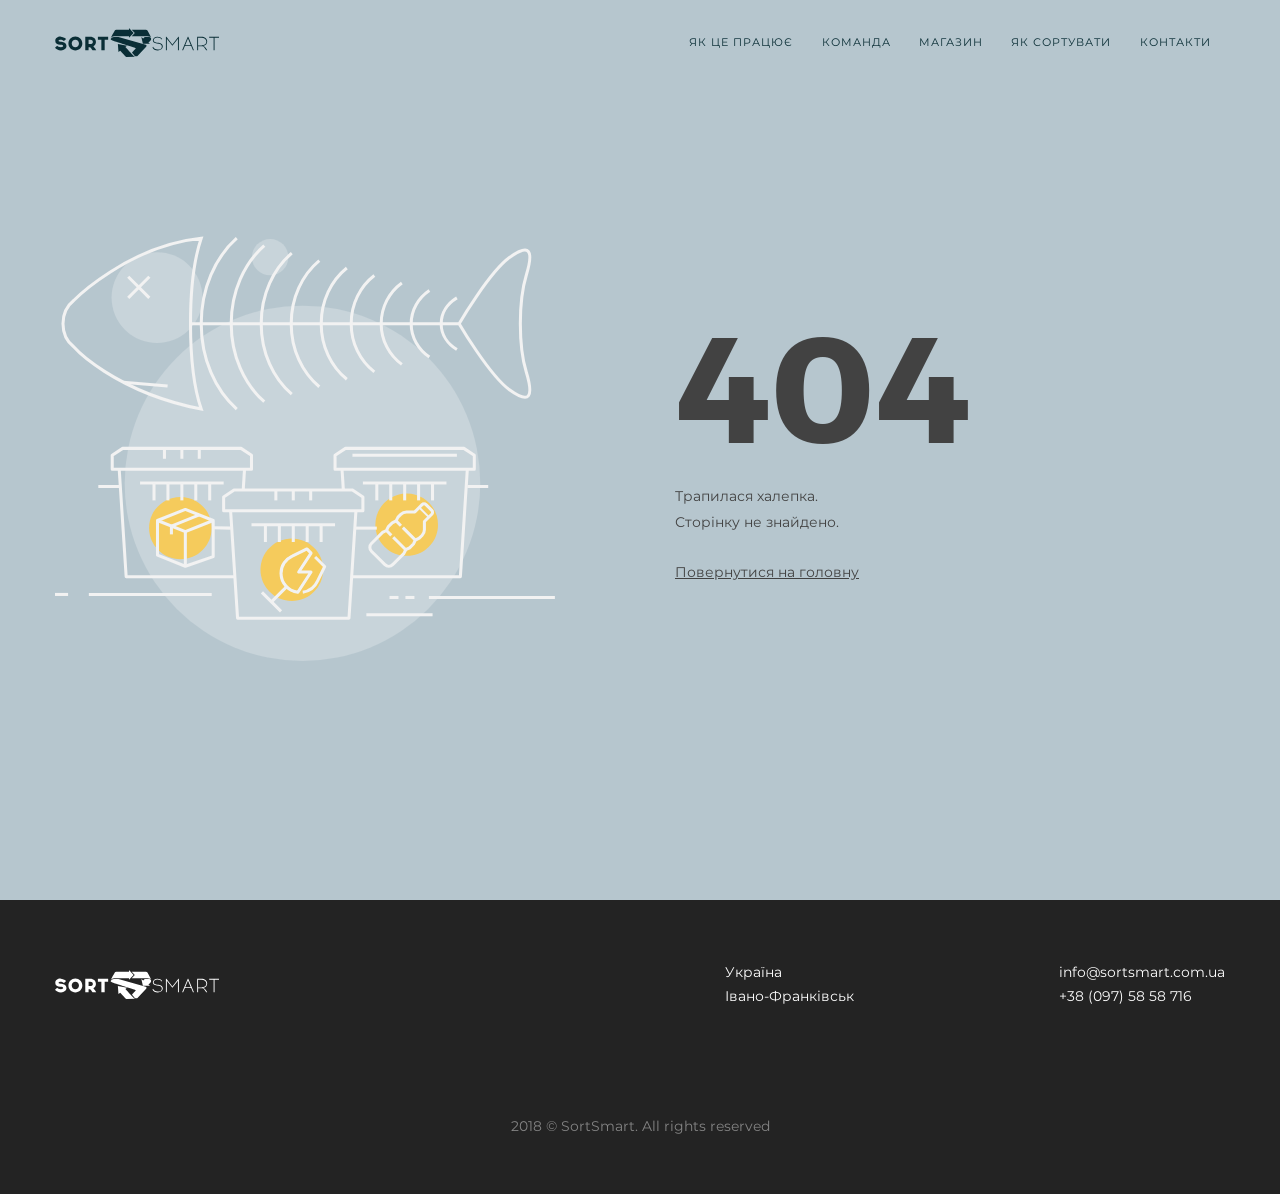
==== 404-page.html @ c4c4c966 "Create: new page" ====
<!DOCTYPE html>
<html lang="ru">

<head>
	<meta charset="UTF-8">
	<meta name="viewport" content="width=device-width, initial-scale=1, user-scalable=no, minimal-ui">
	<meta name="theme-color" content="#0a2e36">
	<meta name="msapplication-navbutton-color" content="#0a2e36">
	<meta name="apple-mobile-web-app-status-bar-style" content="#0a2e36">
	<meta name="description" content="" />
	<title>Sortsmart</title>
<meta name="mobile-web-app-capable" content="yes"><meta name="theme-color" content="transparent"><meta name="application-name" content="favicon"><link rel="apple-touch-icon" sizes="57x57" href="icons/apple-touch-icon-57x57.png"><link rel="apple-touch-icon" sizes="60x60" href="icons/apple-touch-icon-60x60.png"><link rel="apple-touch-icon" sizes="72x72" href="icons/apple-touch-icon-72x72.png"><link rel="apple-touch-icon" sizes="76x76" href="icons/apple-touch-icon-76x76.png"><link rel="apple-touch-icon" sizes="114x114" href="icons/apple-touch-icon-114x114.png"><link rel="apple-touch-icon" sizes="120x120" href="icons/apple-touch-icon-120x120.png"><link rel="apple-touch-icon" sizes="144x144" href="icons/apple-touch-icon-144x144.png"><link rel="apple-touch-icon" sizes="152x152" href="icons/apple-touch-icon-152x152.png"><link rel="apple-touch-icon" sizes="180x180" href="icons/apple-touch-icon-180x180.png"><meta name="apple-mobile-web-app-capable" content="yes"><meta name="apple-mobile-web-app-status-bar-style" content="black-translucent"><meta name="apple-mobile-web-app-title" content="favicon"><link rel="icon" type="image/png" sizes="32x32" href="icons/favicon-32x32.png"><link rel="icon" type="image/png" sizes="16x16" href="icons/favicon-16x16.png"><link rel="shortcut icon" href="icons/favicon.ico"><link rel="apple-touch-startup-image" media="(device-width: 320px) and (device-height: 480px) and (-webkit-device-pixel-ratio: 1)" href="icons/apple-touch-startup-image-320x460.png"><link rel="apple-touch-startup-image" media="(device-width: 320px) and (device-height: 480px) and (-webkit-device-pixel-ratio: 2)" href="icons/apple-touch-startup-image-640x920.png"><link rel="apple-touch-startup-image" media="(device-width: 320px) and (device-height: 568px) and (-webkit-device-pixel-ratio: 2)" href="icons/apple-touch-startup-image-640x1096.png"><link rel="apple-touch-startup-image" media="(device-width: 375px) and (device-height: 667px) and (-webkit-device-pixel-ratio: 2)" href="icons/apple-touch-startup-image-750x1294.png"><link rel="apple-touch-startup-image" media="(device-width: 414px) and (device-height: 736px) and (orientation: landscape) and (-webkit-device-pixel-ratio: 3)" href="icons/apple-touch-startup-image-1182x2208.png"><link rel="apple-touch-startup-image" media="(device-width: 414px) and (device-height: 736px) and (orientation: portrait) and (-webkit-device-pixel-ratio: 3)" href="icons/apple-touch-startup-image-1242x2148.png"><link rel="apple-touch-startup-image" media="(device-width: 768px) and (device-height: 1024px) and (orientation: landscape) and (-webkit-device-pixel-ratio: 1)" href="icons/apple-touch-startup-image-748x1024.png"><link rel="apple-touch-startup-image" media="(device-width: 768px) and (device-height: 1024px) and (orientation: portrait) and (-webkit-device-pixel-ratio: 1)" href="icons/apple-touch-startup-image-768x1004.png"><link rel="apple-touch-startup-image" media="(device-width: 768px) and (device-height: 1024px) and (orientation: landscape) and (-webkit-device-pixel-ratio: 2)" href="icons/apple-touch-startup-image-1496x2048.png"><link rel="apple-touch-startup-image" media="(device-width: 768px) and (device-height: 1024px) and (orientation: portrait) and (-webkit-device-pixel-ratio: 2)" href="icons/apple-touch-startup-image-1536x2008.png"><link href="css/main-app.css" rel="stylesheet"></head>

<body>
	<div class="wrapper">
		<!-- HEADER START -->
<header>
    <div class="container">
      <div class="header-wrap">
        <div class="menu-btn">
          <span class="menu-line line-top"></span>
          <span class="menu-line line-md"></span>
          <span class="menu-line line-bot"></span>
        </div>
        <a href="" class="header-logo"><img src="img/logo-dark.svg" alt=""></a>
        <div class="menu">
          <ul class="menu-list dark-theme">
            <li class="link anchor" data-anchor="#it-works"><a href="#">як це працює</a></li>
            <li class="link anchor" data-anchor="#team"><a href="team">команда</a></li>
            <li class="link"><a href="/shop">магазин</a></li>
            <li class="link"><a href="how-to-sort">як сортувати</a></li>
            <li class="link anchor" data-anchor="#contact"><a href="contact">контакти</a></li>
          </ul>
        </div>
      </div>
    </div>
  </header>
  <!-- HEADER END -->
		<section class="error">
  <div class="container">
    <div class="error__wrap">
      <div class="error__wrap-img">
        <img src="img/404.svg" alt="404">
      </div>
      <div class="error__wrap-info">
        <div class="title">404</div>
        <div class="intro"><span>Трапилася халепка.</span><span>Сторінку не знайдено.</span></div>
          <a href="" class="home-link">Повернутися на головну</a>
      </div>
    </div>
  </div>
</section>
		<!-- FOOTER START -->
<footer>
  <div class="container">
    <div class="footer-top">
        <a href="" class="footer-logo"><img src="img/logo.svg" alt=""></a>
        <div class="contact-info">
          <div class="contact-info__item">
            <span>Україна</span>
            <span>Івано-Франківськ</span>
          </div>
          <div class="contact-info__item">
            <a href="mailto:info@sortsmart.com.ua">info@sortsmart.com.ua</a>
            <a href="+380975858716">+38 (097) 58 58 716</a>
          </div>
        </div>
    </div>
    <div class="footer-bot">
      <span>2018 © SortSmart. All rights reserved</span>
    </div>
  </div>
</footer>
<!-- FOOTER END -->
	</div>
<script type="text/javascript" src="js/main-app.js"></script></body>

</html>
---- css/main-app.css ----
/*! normalize.css v7.0.0 | MIT License | github.com/necolas/normalize.css */html{line-height:1.15;-ms-text-size-adjust:100%;-webkit-text-size-adjust:100%}article,aside,footer,header,nav,section{display:block}h1{font-size:2em;margin:.67em 0}figcaption,figure,main{display:block}figure{margin:1em 40px}hr{-webkit-box-sizing:content-box;box-sizing:content-box;height:0;overflow:visible}pre{font-family:monospace,monospace;font-size:1em}a{background-color:transparent;-webkit-text-decoration-skip:objects}abbr[title]{border-bottom:none;text-decoration:underline;-webkit-text-decoration:underline dotted;text-decoration:underline dotted}b,strong{font-weight:inherit;font-weight:bolder}code,kbd,samp{font-family:monospace,monospace;font-size:1em}dfn{font-style:italic}mark{background-color:#ff0;color:#000}small{font-size:80%}sub,sup{font-size:75%;line-height:0;position:relative;vertical-align:baseline}sub{bottom:-.25em}sup{top:-.5em}audio,video{display:inline-block}audio:not([controls]){display:none;height:0}img{border-style:none}svg:not(:root){overflow:hidden}button,input,optgroup,select,textarea{font-family:sans-serif;font-size:100%;line-height:1.15;margin:0}button,input{overflow:visible}button,select{text-transform:none}[type=reset],[type=submit],button,html [type=button]{-webkit-appearance:button}[type=button]::-moz-focus-inner,[type=reset]::-moz-focus-inner,[type=submit]::-moz-focus-inner,button::-moz-focus-inner{border-style:none;padding:0}[type=button]:-moz-focusring,[type=reset]:-moz-focusring,[type=submit]:-moz-focusring,button:-moz-focusring{outline:1px dotted ButtonText}fieldset{padding:.35em .75em .625em}legend{-webkit-box-sizing:border-box;box-sizing:border-box;color:inherit;display:table;max-width:100%;padding:0;white-space:normal}progress{display:inline-block;vertical-align:baseline}textarea{overflow:auto}[type=checkbox],[type=radio]{-webkit-box-sizing:border-box;box-sizing:border-box;padding:0}[type=number]::-webkit-inner-spin-button,[type=number]::-webkit-outer-spin-button{height:auto}[type=search]{-webkit-appearance:textfield;outline-offset:-2px}[type=search]::-webkit-search-cancel-button,[type=search]::-webkit-search-decoration{-webkit-appearance:none}::-webkit-file-upload-button{-webkit-appearance:button;font:inherit}details,menu{display:block}summary{display:list-item}canvas{display:inline-block}[hidden],template{display:none}.slick-slider{-webkit-box-sizing:border-box;box-sizing:border-box;-webkit-touch-callout:none;-webkit-user-select:none;-moz-user-select:none;-ms-user-select:none;user-select:none;-ms-touch-action:pan-y;touch-action:pan-y;-webkit-tap-highlight-color:transparent}.slick-list,.slick-slider{position:relative;display:block}.slick-list{overflow:hidden;margin:0;padding:0}.slick-list:focus{outline:none}.slick-list.dragging{cursor:pointer;cursor:hand}.slick-slider .slick-list,.slick-slider .slick-track{-webkit-transform:translateZ(0);-ms-transform:translateZ(0);transform:translateZ(0)}.slick-track{position:relative;left:0;top:0;display:block;margin-left:auto;margin-right:auto}.slick-track:after,.slick-track:before{content:"";display:table}.slick-track:after{clear:both}.slick-loading .slick-track{visibility:hidden}.slick-slide{float:left;height:100%;min-height:1px;display:none}[dir=rtl] .slick-slide{float:right}.slick-slide img{display:block}.slick-slide.slick-loading img{display:none}.slick-slide.dragging img{pointer-events:none}.slick-initialized .slick-slide{display:block}.slick-loading .slick-slide{visibility:hidden}.slick-vertical .slick-slide{display:block;height:auto;border:1px solid transparent}.slick-arrow.slick-hidden{display:none}.mfp-bg{z-index:1042;overflow:hidden;background:-webkit-gradient(linear,right top,left top,from(#523a38),to(#944e4c));background:-webkit-linear-gradient(right,#523a38,#944e4c);background:-o-linear-gradient(right,#523a38 0,#944e4c 100%);background:linear-gradient(-90deg,#523a38,#944e4c);opacity:.8}.mfp-bg,.mfp-wrap{top:0;left:0;width:100%;height:100%;position:fixed}.mfp-wrap{z-index:1043;outline:none!important;-webkit-backface-visibility:hidden}.mfp-container{text-align:center;position:absolute;width:100%;height:100%;left:0;top:0;padding:0 8px;-webkit-box-sizing:border-box;box-sizing:border-box}.mfp-container:before{content:"";display:inline-block;height:100%;vertical-align:middle}.mfp-align-top .mfp-container:before{display:none}.mfp-content{position:relative;display:inline-block;vertical-align:middle;margin:0 auto;text-align:left;z-index:1045}.mfp-ajax-holder .mfp-content,.mfp-inline-holder .mfp-content{width:100%;cursor:auto}.mfp-ajax-cur{cursor:progress}.mfp-zoom-out-cur,.mfp-zoom-out-cur .mfp-image-holder .mfp-close{cursor:-webkit-zoom-out;cursor:zoom-out}.mfp-zoom{cursor:pointer;cursor:-webkit-zoom-in;cursor:zoom-in}.mfp-auto-cursor .mfp-content{cursor:auto}.mfp-arrow,.mfp-close,.mfp-counter,.mfp-preloader{-webkit-user-select:none;-moz-user-select:none;-ms-user-select:none;user-select:none}.mfp-loading.mfp-figure{display:none}.mfp-hide{display:none!important}.mfp-preloader{color:#ccc;position:absolute;top:50%;width:auto;text-align:center;margin-top:-.8em;left:8px;right:8px;z-index:1044}.mfp-preloader a{color:#ccc}.mfp-preloader a:hover{color:#fff}.mfp-s-error .mfp-content,.mfp-s-ready .mfp-preloader{display:none}button.mfp-arrow,button.mfp-close{overflow:visible;cursor:pointer;background:transparent;border:0;-webkit-appearance:none;display:block;outline:none;padding:0;z-index:1046;-webkit-box-shadow:none;box-shadow:none;-ms-touch-action:manipulation;touch-action:manipulation}button::-moz-focus-inner{padding:0;border:0}.mfp-close{width:44px;height:44px;line-height:44px;position:absolute;right:0;top:0;text-decoration:none;text-align:center;opacity:.65;padding:0 0 18px 10px;color:#fff;font-style:normal;font-size:28px;font-family:Arial,Baskerville,monospace}.mfp-close:focus,.mfp-close:hover{opacity:1}.mfp-close:active{top:1px}.mfp-close-btn-in .mfp-close{color:#333}.mfp-iframe-holder .mfp-close,.mfp-image-holder .mfp-close{color:#fff;right:-6px;text-align:right;padding-right:6px;width:100%}.mfp-counter{position:absolute;top:0;right:0;color:#ccc;font-size:12px;line-height:18px;white-space:nowrap}.mfp-arrow{position:absolute;opacity:.65;margin:0;top:50%;margin-top:-55px;padding:0;width:90px;height:110px;display:-webkit-box;display:-ms-flexbox;display:flex;-webkit-box-pack:center;-ms-flex-pack:center;justify-content:center;-webkit-box-align:center;-ms-flex-align:center;align-items:center;-webkit-tap-highlight-color:transparent}.mfp-arrow:active{margin-top:-54px}.mfp-arrow:focus,.mfp-arrow:hover{opacity:1}.mfp-arrow-left{background:url("../img/left.svg") no-repeat 50%/25px!important;left:0}.mfp-arrow-right{background:url("../img/right.svg") no-repeat 50%/25px!important;right:0}.mfp-iframe-holder{padding-top:40px;padding-bottom:40px}.mfp-iframe-holder .mfp-content{line-height:0;width:100%;max-width:900px}.mfp-iframe-holder .mfp-close{top:-40px}.mfp-iframe-scaler{width:100%;height:0;overflow:hidden;padding-top:56.25%}.mfp-iframe-scaler iframe{position:absolute;display:block;top:0;left:0;width:100%;height:100%;-webkit-box-shadow:0 0 8px rgba(0,0,0,.6);box-shadow:0 0 8px rgba(0,0,0,.6);background:#000}img.mfp-img{width:auto;max-width:100%;height:auto;display:block;-webkit-box-sizing:border-box;box-sizing:border-box;padding:40px 0;margin:0 auto}.mfp-figure,img.mfp-img{line-height:0}.mfp-figure:after{content:"";position:absolute;left:0;top:40px;bottom:40px;display:block;right:0;width:auto;height:auto;z-index:-1;-webkit-box-shadow:0 0 8px rgba(0,0,0,.6);box-shadow:0 0 8px rgba(0,0,0,.6);background:#444}.mfp-figure small{color:#bdbdbd;display:block;font-size:12px;line-height:14px}.mfp-figure figure{margin:0}.mfp-bottom-bar{margin-top:-36px;position:absolute;top:100%;left:0;width:100%;cursor:auto}.mfp-title{text-align:left;line-height:18px;color:#f3f3f3;word-wrap:break-word;padding-right:36px}.mfp-image-holder .mfp-content{max-width:100%}.mfp-gallery .mfp-image-holder .mfp-figure{cursor:pointer}@media screen and (max-height:300px),screen and (max-width:800px) and (orientation:landscape){.mfp-img-mobile .mfp-image-holder{padding-left:0;padding-right:0}.mfp-img-mobile img.mfp-img{padding:0}.mfp-img-mobile .mfp-figure:after{top:0;bottom:0}.mfp-img-mobile .mfp-figure small{display:inline;margin-left:5px}.mfp-img-mobile .mfp-bottom-bar{background:rgba(0,0,0,.6);bottom:0;margin:0;top:auto;padding:3px 5px;position:fixed;-webkit-box-sizing:border-box;box-sizing:border-box}.mfp-img-mobile .mfp-bottom-bar:empty{padding:0}.mfp-img-mobile .mfp-counter{right:5px;top:3px}.mfp-img-mobile .mfp-close{top:0;right:0;width:35px;height:35px;line-height:35px;background:rgba(0,0,0,.6);position:fixed;text-align:center;padding:0}}@media (max-width:900px){.mfp-arrow{-webkit-transform:scale(.75);-ms-transform:scale(.75);transform:scale(.75)}.mfp-arrow-left{-webkit-transform-origin:0;-ms-transform-origin:0;transform-origin:0}.mfp-arrow-right{-webkit-transform-origin:100%;-ms-transform-origin:100%;transform-origin:100%}.mfp-container{padding-left:6px;padding-right:6px}}@font-face{font-family:Playfair Display;src:local("Playfair Display"),local("PlayfairDisplay-Regular"),url("../fonts/playfairdisplay.woff2") format("woff2"),url("../fonts/playfairdisplay.woff") format("woff"),url("../fonts/playfairdisplay.ttf") format("truetype");font-weight:400;font-style:normal}@font-face{font-family:montserrat;src:url("fonts/ofont.ru_Montserrat.eot");src:local("\263A"),url("../fonts/ofont.ru_Montserrat.woff") format("woff"),url("../fonts/ofont.ru_Montserrat.ttf") format("truetype"),url("../fonts/ofont.ru_Montserrat.svg") format("svg");font-weight:400;font-style:normal}@font-face{font-family:Montserratbold;src:local("Montserrat Bold"),local("Montserrat-Bold"),url("../fonts/montserratbold.woff2") format("woff2"),url("../fonts/montserratbold.woff") format("woff"),url("../fonts/montserratbold.ttf") format("truetype");font-weight:700;font-style:normal}@-webkit-keyframes slide-box-right{0%{left:-100%;opacity:0}50%{opacity:.5}to{left:100%;opacity:0}}@keyframes slide-box-right{0%{left:-100%;opacity:0}50%{opacity:.5}to{left:100%;opacity:0}}*{-webkit-box-sizing:border-box;box-sizing:border-box;margin:0;padding:0;-webkit-tap-highlight-color:transparent}h1{margin:.4em 0}p{font-size:14px;line-height:20px;padding:0 0 15px}a,a:focus,a:hover{text-decoration:none;color:inherit}input{padding:25px 18px;height:48px;width:100%;max-width:470px;resize:none;font-size:14px;border:1px solid #0a2e36;outline:none;color:#727272;background:transparent;border-radius:100px;margin-bottom:20px}input:last-of-type{margin-bottom:0}input:placeholder{color:#727272}input:focus,textarea{outline:none}textarea{padding:25px 18px;height:auto;width:100%;resize:none;font-size:14px;background:transparent;border:1px solid #0a2e36;border-radius:100px}textarea,textarea:placeholder{color:#727272}textarea:focus{outline:none}body{width:100%;margin:0;padding:0;font-family:montserrat,sans-serif;font-size:14px;color:#424242}body.ovf{height:100vh}.wrapper,body.ovf{overflow:hidden;width:100%}.container{width:100%;height:100%;max-width:1200px;padding:0 15px;margin:0 auto}.h_hero{font-size:40px;font-family:Playfair Display;font-style:normal;font-weight:400;line-height:normal;text-align:center;color:#fff;text-shadow:0 1px 10px rgba(0,0,0,.4)}@media only screen and (min-width:1200px){.h_hero{font-size:80px}}.h_hero-sub{font-weight:400;line-height:28px;font-size:18px;text-align:center;color:#fff}.h_article,.h_hero-sub{font-family:montserrat,sans-serif;font-style:normal}.h_article{font-weight:700;line-height:normal;font-size:24px;color:#0a2e36;margin-bottom:15px}@media only screen and (min-width:1200px){.h_article{font-size:33px;margin-bottom:30px}}.h_article__title{font-size:18px;font-weight:700;color:#0a2e36;margin-bottom:10px}.btn-wrap{width:100%;height:110px;display:-webkit-box;display:-ms-flexbox;display:flex;-webkit-box-orient:vertical;-webkit-box-direction:normal;-ms-flex-direction:column;flex-direction:column;-webkit-box-align:center;-ms-flex-align:center;align-items:center}.btn-wrap.center,.btn-wrap.end{-webkit-box-pack:center;-ms-flex-pack:center;justify-content:center}.btn-wrap.end{-webkit-box-align:end;-ms-flex-align:end;align-items:flex-end}.btn{width:172px;height:50px;border-radius:100px;text-transform:uppercase;font-size:12px;font-weight:700;letter-spacing:2px;display:-webkit-box;display:-ms-flexbox;display:flex;-webkit-box-orient:vertical;-webkit-box-direction:normal;-ms-flex-direction:center;flex-direction:center;-webkit-box-pack:center;-ms-flex-pack:center;justify-content:center;-webkit-box-align:center;-ms-flex-align:center;align-items:center;cursor:pointer;position:relative;overflow:hidden;border:none;outline:none}.btn:hover:after{content:"";background:#edf090;position:absolute;top:0;width:100%;height:50px;-webkit-animation:slide-box-right .4s forwards;animation:slide-box-right .4s forwards}.btn span{position:relative;z-index:1;letter-spacing:2px;-webkit-transition:all .2s ease;-o-transition:all .2s ease;transition:all .2s ease}.btn.yellow-btn{background:#f5cb5c;color:#1d1d1d}.h_partners{font-weight:700;text-transform:uppercase;color:#b6c6ce;text-align:center}.h_partners,.home-link{line-height:24px;font-size:14px}.home-link{text-decoration:underline}header{width:100%;height:50px;position:absolute;top:0;left:0}@media only screen and (min-width:1200px){header{height:84px}}.header-wrap{width:100%;height:100%;display:-webkit-box;display:-ms-flexbox;display:flex;-webkit-box-orient:horizontal;-webkit-box-direction:normal;-ms-flex-direction:row;flex-direction:row;-webkit-box-pack:start;-ms-flex-pack:start;justify-content:flex-start;-webkit-box-align:center;-ms-flex-align:center;align-items:center;position:relative}@media only screen and (min-width:768px){.header-wrap{-webkit-box-pack:justify;-ms-flex-pack:justify;justify-content:space-between}}.menu{position:fixed;top:0;left:0;width:100%;height:100vh;padding:15px;z-index:3;visibility:visible;opacity:1;padding:80px 15px 15px;background:#0a2e36;visibility:hidden}@media only screen and (min-width:768px){.menu{visibility:visible;position:static;height:100%;background:transparent;padding:0;max-width:550px}}.menu-list{list-style:none;display:-webkit-box;display:-ms-flexbox;display:flex;-webkit-box-orient:vertical;-webkit-box-direction:normal;-ms-flex-direction:column;flex-direction:column;-webkit-box-align:center;-ms-flex-align:center;align-items:center;width:100%}@media only screen and (min-width:768px){.menu-list{-webkit-box-orient:horizontal;-webkit-box-direction:normal;-ms-flex-direction:row;flex-direction:row;-ms-flex-pack:distribute;justify-content:space-around;-webkit-box-align:center;-ms-flex-align:center;align-items:center;height:100%}}.menu-list .link{width:auto;margin-bottom:20px;font-size:14px;letter-spacing:1px;text-transform:uppercase;position:relative;display:-webkit-box;display:-ms-flexbox;display:flex;-webkit-box-orient:horizontal;-webkit-box-direction:normal;-ms-flex-direction:row;flex-direction:row;-webkit-box-pack:center;-ms-flex-pack:center;justify-content:center;-webkit-box-align:center;-ms-flex-align:center;align-items:center;color:#fff;padding:10px 0;opacity:0;-webkit-transform:translateY(-20px);-ms-transform:translateY(-20px);transform:translateY(-20px)}@media only screen and (min-width:768px){.menu-list .link{opacity:1;margin-bottom:0;padding:0;-webkit-transform:translateY(0);-ms-transform:translateY(0);transform:translateY(0);font-size:11px}}.menu-list .link.active:before{width:24px}.menu-list .link:before{content:"";display:block;position:absolute;width:0;height:2px;background:#fff;display:-webkit-box;display:-ms-flexbox;display:flex;-webkit-box-orient:horizontal;-webkit-box-direction:normal;-ms-flex-direction:row;flex-direction:row;-webkit-box-pack:center;-ms-flex-pack:center;justify-content:center;-webkit-box-align:center;-ms-flex-align:center;align-items:center;bottom:-5px;-webkit-transition:all .5s ease;-o-transition:all .5s ease;transition:all .5s ease}@media only screen and (min-width:1200px){.menu-list .link:hover:before{width:100%}}.menu-list.dark-theme .link{color:#0a2e36}.menu-list.dark-theme .link:before{background:#0a2e36}.menu-btn{width:50px;height:50px;position:relative;z-index:4}@media only screen and (min-width:768px){.menu-btn{display:none}}.menu-btn.open .line-top{top:calc(50% - 1px);-webkit-transform:rotate(45deg);-ms-transform:rotate(45deg);transform:rotate(45deg)}.menu-btn.open .line-bot{top:calc(50% - 1px);-webkit-transform:rotate(-45deg);-ms-transform:rotate(-45deg);transform:rotate(-45deg)}.menu-btn.open .line-md{opacity:0}.menu-line{position:absolute;width:26px;height:2px;background:#fff;left:calc(50% - 13px);-webkit-transition:all .3s ease;-o-transition:all .3s ease;transition:all .3s ease}.menu-line.line-top{top:calc(35% - 1px)}.menu-line.line-md{top:calc(50% - 1px)}.menu-line.line-bot{top:calc(65% - 1px)}.header-logo{display:block;width:164px;height:29px}@media only screen and (max-width:767px){.header-logo{display:none}}.header-logo img{width:100%;height:auto}.hero-section{width:100%;height:100vh;background:url("../img/hero.png");background-position:50%;background-repeat:no-repeat;background-size:cover;padding-top:110px}@media only screen and (min-width:1200px){.hero-section{padding-top:80px}}.content-logo{display:block;width:164px;height:29px}@media only screen and (min-width:768px){.content-logo{display:none}}.content-logo img{width:100%;height:auto}.hero-wrap{width:100%;height:100%;display:-webkit-box;display:-ms-flexbox;display:flex;-webkit-box-orient:vertical;-webkit-box-direction:normal;-ms-flex-direction:column;flex-direction:column;-ms-flex-pack:distribute;justify-content:space-around;-webkit-box-align:center;-ms-flex-align:center;align-items:center}@media only screen and (min-width:768px){.hero-wrap{-webkit-box-pack:center;-ms-flex-pack:center;justify-content:center;position:relative}}.hero-content{width:80%;margin:0 auto;display:-webkit-box;display:-ms-flexbox;display:flex;-webkit-box-orient:vertical;-webkit-box-direction:normal;-ms-flex-direction:column;flex-direction:column;-webkit-box-pack:justify;-ms-flex-pack:justify;justify-content:space-between;-webkit-box-align:center;-ms-flex-align:center;align-items:center}@media only screen and (min-width:1200px){.hero-content{width:100%;margin-bottom:110px}}.mouse-pointer{position:absolute;width:22px;height:46px;background:url(../img/scroll.svg);background-position:50%;background-repeat:no-repeat;background-size:100%;bottom:20px;left:calc(50% - 12px)}@media only screen and (max-width:1199px){.mouse-pointer{display:none}}.how-it-works{width:100%;padding:40px 0 0;background:#cfdbd5;font-size:14px;color:#cfdbd5;font-family:montserrat,sans-serif;position:relative;color:#424242}@media only screen and (min-width:768px){.how-it-works{padding:100px 0 95px}}.how-it-works:after{content:"";display:block;position:absolute;width:100%;height:7px;background:url(../img/devider.png);background-position:0 0;background-size:100%;background-repeat:no-repeat;bottom:0;left:0}@media only screen and (min-width:768px){.how-it-works:after{display:none}}.intro{width:100%;max-width:280px}.how-it-works__wrap{width:100%;display:-webkit-box;display:-ms-flexbox;display:flex;-webkit-box-orient:vertical;-webkit-box-direction:normal;-ms-flex-direction:column;flex-direction:column;-webkit-box-pack:start;-ms-flex-pack:start;justify-content:flex-start;-webkit-box-align:center;-ms-flex-align:center;align-items:center;position:relative}.how-it-works__wrap:after{content:"";display:block;position:absolute;width:calc(100% - 30px);top:25px;left:15px;height:189px;background:#e8eddf;border-radius:94.5px;opacity:.4;z-index:0}@media only screen and (max-width:767px){.how-it-works__wrap:after{display:none}}@media only screen and (min-width:1200px){.how-it-works__wrap:after{top:53px}}@media only screen and (min-width:768px){.how-it-works__wrap{-webkit-box-orient:horizontal;-webkit-box-direction:normal;-ms-flex-direction:row;flex-direction:row;-webkit-box-pack:justify;-ms-flex-pack:justify;justify-content:space-between;-webkit-box-align:start;-ms-flex-align:start;align-items:flex-start;-ms-flex-wrap:nowrap;flex-wrap:nowrap;max-width:1200px;margin:0 auto}}.how-it-works__wrap .how-it-works__item{display:-webkit-box;display:-ms-flexbox;display:flex;-webkit-box-orient:vertical;-webkit-box-direction:normal;-ms-flex-direction:column;flex-direction:column;-webkit-box-pack:start;-ms-flex-pack:start;justify-content:flex-start;-webkit-box-align:center;-ms-flex-align:center;align-items:center;padding:50px 0 35px}@media only screen and (min-width:768px){.how-it-works__wrap .how-it-works__item{width:calc(100% / 4 - 10px);z-index:1}}.how-it-works__wrap .how-it-works__item.light-item{background:#e8eddf;position:relative}.how-it-works__wrap .how-it-works__item.light-item:before{content:"";width:0;height:0;position:absolute;border-style:solid;border-width:16px 22px 0;border-color:#cfdbd5 transparent transparent;top:0;left:calc(50% - 22px)}@media only screen and (min-width:768px){.how-it-works__wrap .how-it-works__item.light-item:before{display:none}}@media only screen and (min-width:768px){.how-it-works__wrap .how-it-works__item.light-item{background:transparent}}.how-it-works__wrap .how-it-works__item.dark-item{position:relative}.how-it-works__wrap .how-it-works__item.dark-item:before{content:"";width:0;height:0;position:absolute;border-style:solid;border-width:16px 22px 0;border-color:#e8eddf transparent transparent;top:0;left:calc(50% - 22px)}@media only screen and (min-width:768px){.how-it-works__wrap .how-it-works__item.dark-item:before{display:none}}.how-it-works__wrap .how-it-works__item.dark-item:first-child:before{display:none}.how-it-works__wrap .how-it-works__item .container{position:relative;display:-webkit-box;display:-ms-flexbox;display:flex;-webkit-box-orient:vertical;-webkit-box-direction:normal;-ms-flex-direction:column;flex-direction:column;-webkit-box-pack:start;-ms-flex-pack:start;justify-content:flex-start;-webkit-box-align:center;-ms-flex-align:center;align-items:center}.how-it-works__wrap .how-it-works__item .img{width:100%;max-width:244px;margin-bottom:20px}@media only screen and (min-width:768px){.how-it-works__wrap .how-it-works__item .img{min-height:135px}}@media only screen and (min-width:1024px){.how-it-works__wrap .how-it-works__item .img{min-height:190px}}@media only screen and (min-width:1200px){.how-it-works__wrap .how-it-works__item .img{min-height:190px;max-width:210px;-webkit-transition:all .5s ease;-o-transition:all .5s ease;transition:all .5s ease}.how-it-works__wrap .how-it-works__item .img:hover{-webkit-transform:translateY(-3px);-ms-transform:translateY(-3px);transform:translateY(-3px)}}.how-it-works__wrap .how-it-works__item .img img{width:100%;height:auto}.how-it-works__wrap .how-it-works__item .number{position:absolute;top:-10px;left:38px;font-size:80px;color:#f5cb5c;font-weight:900;font-family:Montserratbold,sans-serif;line-height:.8;opacity:.8;z-index:2}@media only screen and (min-width:1200px){.how-it-works__wrap .how-it-works__item .number{font-size:120px;top:-48px;left:18px;opacity:1}}.services{width:100%;padding:30px 0}@media only screen and (min-width:1200px){.services{padding:105px 0}}.services__wrap{-webkit-box-orient:horizontal;-ms-flex-direction:row;flex-direction:row;-webkit-box-pack:justify;-ms-flex-pack:justify;justify-content:space-between;-webkit-box-align:center;-ms-flex-align:center;align-items:center;-ms-flex-wrap:wrap;flex-wrap:wrap}.services__wrap,.services__wrap-item{width:100%;display:-webkit-box;display:-ms-flexbox;display:flex;-webkit-box-direction:normal}.services__wrap-item{-webkit-box-orient:vertical;-ms-flex-direction:column;flex-direction:column;padding:12px 0}@media only screen and (min-width:1024px){.services__wrap-item{width:calc(100% / 3 - 15px);height:400px;background-position:50%;background-repeat:no-repeat;background-size:cover;-webkit-box-pack:end;-ms-flex-pack:end;justify-content:flex-end;padding:25px;height:582px}}@media only screen and (min-width:1024px){.services__wrap-item:first-child{background:url(../img/serv-1.png)}}@media only screen and (min-width:1024px){.services__wrap-item:nth-child(2){background:url(../img/serv-2.png)}}@media only screen and (min-width:1024px){.services__wrap-item:nth-child(3){background:url(../img/serv-3.png)}}.team{width:100%;background:hsla(81,28%,90%,.5);padding:23px 0 34px}@media only screen and (min-width:1024px){.team{padding:117px 0 134px;background:transparent;background-image:url("../img/team-bg2.png");background-position:center 0;background-repeat:no-repeat;background-size:cover}}@media only screen and (min-width:1024px){.team .container{background-image:url("../img/team_bg.png");background-position:center 0;background-repeat:no-repeat;background-size:cover}}.team__intro{width:100%;max-width:467px;margin-bottom:20px}@media only screen and (min-width:1024px){.team__intro{margin-bottom:50px}}.team__wrap{width:100%;-webkit-box-orient:horizontal;-ms-flex-direction:row;flex-direction:row;-webkit-box-pack:justify;-ms-flex-pack:justify;justify-content:space-between;-webkit-box-align:start;-ms-flex-align:start;align-items:flex-start;-ms-flex-wrap:wrap;flex-wrap:wrap}.team__wrap,.team__wrap-item{display:-webkit-box;display:-ms-flexbox;display:flex;-webkit-box-direction:normal}.team__wrap-item{width:calc(50% - 10px);-webkit-box-orient:vertical;-ms-flex-direction:column;flex-direction:column;-webkit-box-pack:start;-ms-flex-pack:start;justify-content:flex-start;-webkit-box-align:center;-ms-flex-align:center;align-items:center;margin-bottom:20px}@media only screen and (min-width:768px){.team__wrap-item{width:calc(100% / 4 - 10px)}}.team__wrap-item .img{width:100%;max-width:104px;display:-webkit-box;display:-ms-flexbox;display:flex;-webkit-box-orient:vertical;-webkit-box-direction:normal;-ms-flex-direction:column;flex-direction:column;-webkit-box-pack:start;-ms-flex-pack:start;justify-content:flex-start;-webkit-box-align:center;-ms-flex-align:center;align-items:center;margin-bottom:20px}@media only screen and (min-width:1024px){.team__wrap-item .img{max-width:214px}}.team__wrap-item .img img{width:100%;height:auto}.team__wrap-item .name{width:120px;text-align:center;font-size:16px;line-height:20px;color:#666;font-weight:700}@media only screen and (min-width:1024px){.team__wrap-item .name{width:100%}}.stat{width:100%;background:#0a2e36;padding:50px 0}@media only screen and (min-width:1024px){.stat{padding:140px 0}}.stat__wrap{width:95%;margin:0 auto;-webkit-box-orient:horizontal;-ms-flex-direction:row;flex-direction:row;-webkit-box-pack:justify;-ms-flex-pack:justify;justify-content:space-between;-webkit-box-align:start;-ms-flex-align:start;align-items:flex-start}.stat__wrap,.stat__wrap-item{display:-webkit-box;display:-ms-flexbox;display:flex;-webkit-box-direction:normal}.stat__wrap-item{width:33.33333%;-webkit-box-orient:vertical;-ms-flex-direction:column;flex-direction:column;-webkit-box-pack:start;-ms-flex-pack:start;justify-content:flex-start;-webkit-box-align:center;-ms-flex-align:center;align-items:center}.stat__wrap-item .title{font-size:10px;color:#fff;text-align:center;min-height:22px}@media only screen and (min-width:768px){.stat__wrap-item .title{font-size:18px;margin-bottom:15px}}.stat__wrap-item .number{font-family:Montserratbold,sans-serif;font-size:45px;font-weight:700;color:#f5cb5c;text-align:center}.contact-form{width:100%;padding:50px 0 20px;position:relative}@media only screen and (min-width:1024px){.contact-form{padding:140px 0}}.contact-form:after{content:"";display:block;position:absolute;width:50%;height:100%;background:#cfdbd5;top:0;left:0;z-index:-1}@media only screen and (max-width:767px){.contact-form:after{display:none}}.contact-form__wrap{display:-webkit-box;display:-ms-flexbox;display:flex;-webkit-box-orient:horizontal;-webkit-box-direction:normal;-ms-flex-direction:row;flex-direction:row;-webkit-box-pack:justify;-ms-flex-pack:justify;justify-content:space-between;-webkit-box-align:start;-ms-flex-align:start;align-items:flex-start;-ms-flex-wrap:wrap;flex-wrap:wrap}.contact-form__wrap-intro{width:100%}@media only screen and (min-width:768px){.contact-form__wrap-intro{width:calc(50% - 60px)}}@media only screen and (min-width:768px) and (min-width:1024px){.contact-form__wrap-intro{width:calc(50% - 100px)}}@media only screen and (min-width:768px) and (min-width:1200px){.contact-form__wrap-intro{width:calc(50% - 135px)}}.contact-form__wrap-form{width:100%}@media only screen and (min-width:768px){.contact-form__wrap-form{width:calc(50% - 60px)}}@media only screen and (min-width:768px) and (min-width:1024px){.contact-form__wrap-form{width:calc(50% - 100px)}}@media only screen and (min-width:768px) and (min-width:1200px){.contact-form__wrap-form{width:calc(50% - 135px)}}.intro-form{width:100%;max-width:450px;text-align:left;margin-bottom:15px}form{margin-top:5px}.partners{background:#f3f7f8;padding:20px 0 50px}@media only screen and (min-width:1024px){.partners{padding:80px 0 120px}}.partners__wrap{width:100%;-webkit-box-orient:horizontal;-ms-flex-direction:row;flex-direction:row;-webkit-box-pack:justify;-ms-flex-pack:justify;justify-content:space-between;-ms-flex-wrap:wrap;flex-wrap:wrap;padding:40px 0 0;min-height:80px}.partners__wrap,.partners__wrap-item{display:-webkit-box;display:-ms-flexbox;display:flex;-webkit-box-direction:normal;-webkit-box-align:center;-ms-flex-align:center;align-items:center}.partners__wrap-item{width:50%;-webkit-box-orient:vertical;-ms-flex-direction:column;flex-direction:column;-webkit-box-pack:center;-ms-flex-pack:center;justify-content:center;margin-bottom:20px}@media only screen and (min-width:768px){.partners__wrap-item{width:33.33333%}}@media only screen and (min-width:1024px){.partners__wrap-item{width:16.66667%}}.partners__wrap-item img{width:auto}footer{background:#232323;color:#fff;padding:36px 0}@media only screen and (min-width:1024px){footer{padding:60px 0}}.footer-top{color:#fff;font-size:14px;line-height:24px;width:100%;display:-webkit-box;display:-ms-flexbox;display:flex;-webkit-box-orient:vertical;-webkit-box-direction:normal;-ms-flex-direction:column;flex-direction:column;-webkit-box-pack:center;-ms-flex-pack:center;justify-content:center;-webkit-box-align:center;-ms-flex-align:center;align-items:center}@media only screen and (min-width:768px){.footer-top{-webkit-box-orient:horizontal;-webkit-box-direction:normal;-ms-flex-direction:row;flex-direction:row;-webkit-box-pack:justify;-ms-flex-pack:justify;justify-content:space-between;margin-bottom:30px}}@media only screen and (min-width:1200px){.footer-top{margin-bottom:90px}}.footer-logo{width:164px;height:29px;margin-bottom:20px}.footer-logo img{width:100%;height:auto}.contact-info{width:100%}@media only screen and (min-width:768px){.contact-info{width:70%;max-width:500px;display:-webkit-box;display:-ms-flexbox;display:flex;-webkit-box-orient:horizontal;-webkit-box-direction:normal;-ms-flex-direction:row;flex-direction:row;-webkit-box-pack:justify;-ms-flex-pack:justify;justify-content:space-between}}.contact-info__item{margin-bottom:20px;display:-webkit-box;display:-ms-flexbox;display:flex;-webkit-box-orient:vertical;-webkit-box-direction:normal;-ms-flex-direction:column;flex-direction:column;-webkit-box-align:start;-ms-flex-align:start;align-items:flex-start}@media only screen and (min-width:768px){.contact-info__item{width:auto}}.footer-bot{color:#fff;opacity:.44;display:-webkit-box;display:-ms-flexbox;display:flex;-webkit-box-orient:vertical;-webkit-box-direction:normal;-ms-flex-direction:column;flex-direction:column;-webkit-box-pack:end;-ms-flex-pack:end;justify-content:flex-end;-webkit-box-align:start;-ms-flex-align:start;align-items:flex-start}@media only screen and (min-width:768px){.footer-bot{-webkit-box-align:center;-ms-flex-align:center;align-items:center}}.error{background:#b6c6ce;padding:60px 0}@media only screen and (min-width:768px){.error{min-height:calc(100vh - 176px)}}@media only screen and (min-width:1024px){.error{padding:90px 0;display:-webkit-box;display:-ms-flexbox;display:flex;-webkit-box-orient:vertical;-webkit-box-direction:normal;-ms-flex-direction:column;flex-direction:column;-webkit-box-pack:center;-ms-flex-pack:center;justify-content:center;-webkit-box-align:center;-ms-flex-align:center;align-items:center}}@media only screen and (min-width:1200px){.error{min-height:100vh}}.error__wrap{width:100%;display:-webkit-box;display:-ms-flexbox;display:flex;-webkit-box-orient:vertical;-webkit-box-direction:normal;-ms-flex-direction:column;flex-direction:column;-webkit-box-pack:start;-ms-flex-pack:start;justify-content:flex-start;-webkit-box-align:center;-ms-flex-align:center;align-items:center}@media only screen and (min-width:1024px){.error__wrap{-webkit-box-orient:horizontal;-webkit-box-direction:normal;-ms-flex-direction:row;flex-direction:row;-webkit-box-pack:justify;-ms-flex-pack:justify;justify-content:space-between}}.error__wrap-img{width:100%;max-width:300px;-webkit-box-ordinal-group:3;-ms-flex-order:2;order:2}@media only screen and (min-width:1024px){.error__wrap-img{-webkit-box-ordinal-group:3;-ms-flex-order:2;order:2;max-width:500px}}.error__wrap-img img{width:100%;height:auto}.error__wrap-info{-webkit-box-ordinal-group:2;-ms-flex-order:1;order:1;margin-bottom:20px}@media only screen and (min-width:1024px){.error__wrap-info{-webkit-box-ordinal-group:3;-ms-flex-order:2;order:2;width:550px}}.error__wrap-info .title{font-size:90px;font-family:Montserratbold,sans-serif;margin-bottom:20px}@media only screen and (min-width:1024px){.error__wrap-info .title{font-size:150px}}.error__wrap-info .intro{display:-webkit-box;display:-ms-flexbox;display:flex;-webkit-box-orient:vertical;-webkit-box-direction:normal;-ms-flex-direction:column;flex-direction:column;-webkit-box-pack:justify;-ms-flex-pack:justify;justify-content:space-between;-webkit-box-align:start;-ms-flex-align:start;align-items:flex-start;margin-bottom:20px}.error__wrap-info .intro span{margin-bottom:10px}
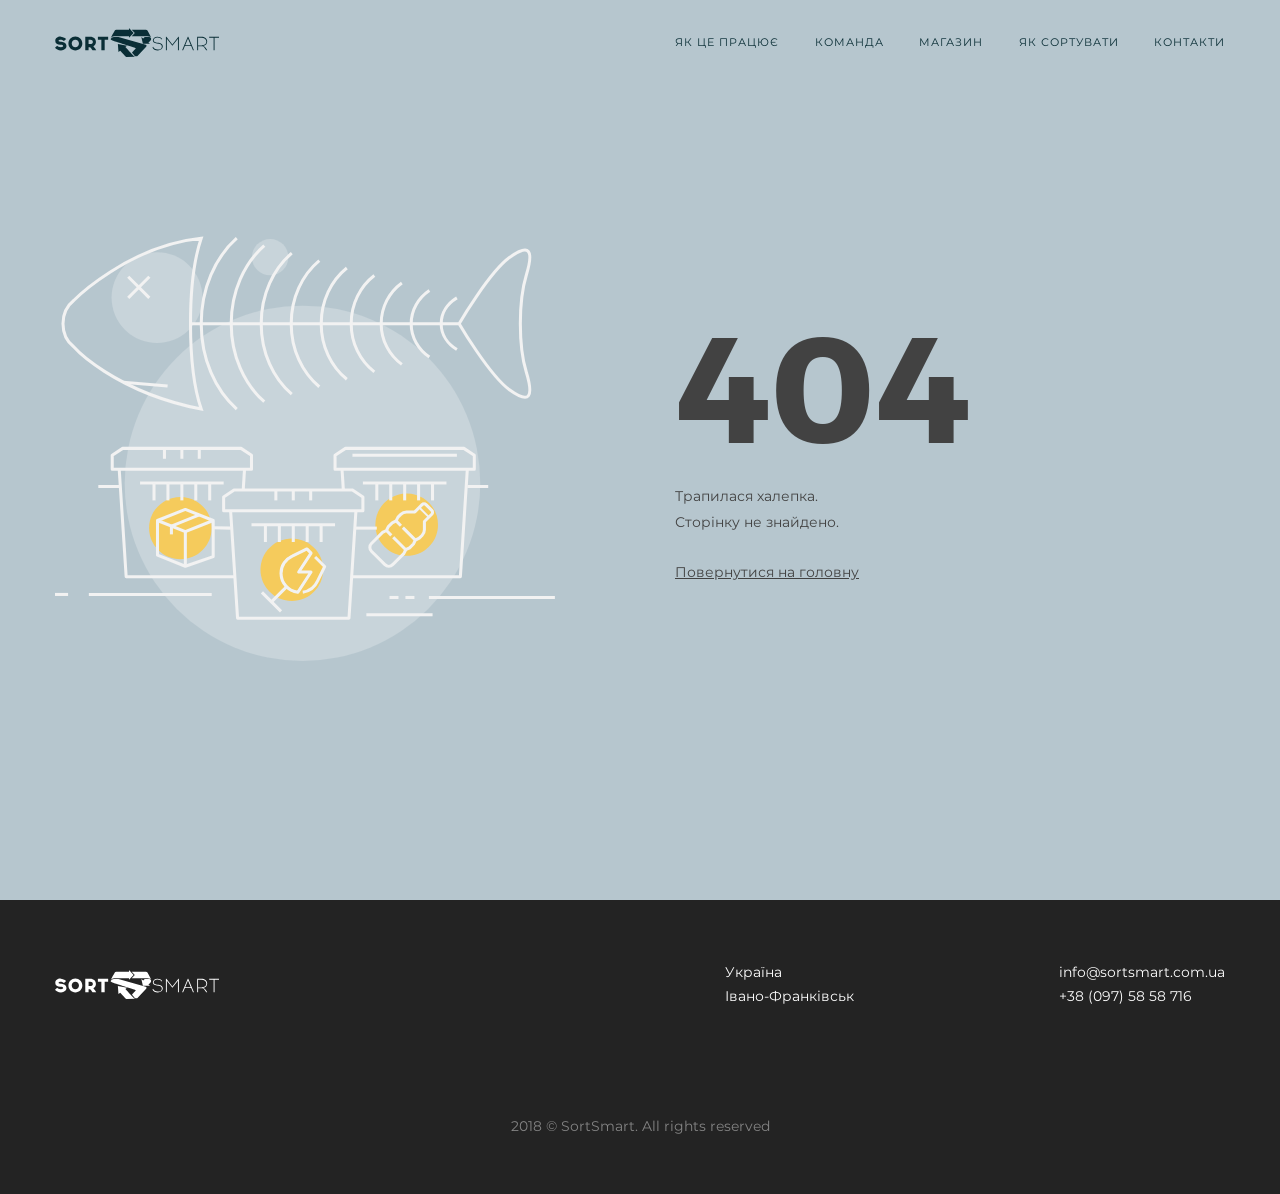
==== commit 25b28f34: "fix for update" ====
--- a/404-page.html
+++ b/404-page.html
@@ -10,7 +10,6 @@
 	<meta name="description" content="" />
 	<title>Sortsmart</title>
 <meta name="mobile-web-app-capable" content="yes"><meta name="theme-color" content="transparent"><meta name="application-name" content="favicon"><link rel="apple-touch-icon" sizes="57x57" href="icons/apple-touch-icon-57x57.png"><link rel="apple-touch-icon" sizes="60x60" href="icons/apple-touch-icon-60x60.png"><link rel="apple-touch-icon" sizes="72x72" href="icons/apple-touch-icon-72x72.png"><link rel="apple-touch-icon" sizes="76x76" href="icons/apple-touch-icon-76x76.png"><link rel="apple-touch-icon" sizes="114x114" href="icons/apple-touch-icon-114x114.png"><link rel="apple-touch-icon" sizes="120x120" href="icons/apple-touch-icon-120x120.png"><link rel="apple-touch-icon" sizes="144x144" href="icons/apple-touch-icon-144x144.png"><link rel="apple-touch-icon" sizes="152x152" href="icons/apple-touch-icon-152x152.png"><link rel="apple-touch-icon" sizes="180x180" href="icons/apple-touch-icon-180x180.png"><meta name="apple-mobile-web-app-capable" content="yes"><meta name="apple-mobile-web-app-status-bar-style" content="black-translucent"><meta name="apple-mobile-web-app-title" content="favicon"><link rel="icon" type="image/png" sizes="32x32" href="icons/favicon-32x32.png"><link rel="icon" type="image/png" sizes="16x16" href="icons/favicon-16x16.png"><link rel="shortcut icon" href="icons/favicon.ico"><link rel="apple-touch-startup-image" media="(device-width: 320px) and (device-height: 480px) and (-webkit-device-pixel-ratio: 1)" href="icons/apple-touch-startup-image-320x460.png"><link rel="apple-touch-startup-image" media="(device-width: 320px) and (device-height: 480px) and (-webkit-device-pixel-ratio: 2)" href="icons/apple-touch-startup-image-640x920.png"><link rel="apple-touch-startup-image" media="(device-width: 320px) and (device-height: 568px) and (-webkit-device-pixel-ratio: 2)" href="icons/apple-touch-startup-image-640x1096.png"><link rel="apple-touch-startup-image" media="(device-width: 375px) and (device-height: 667px) and (-webkit-device-pixel-ratio: 2)" href="icons/apple-touch-startup-image-750x1294.png"><link rel="apple-touch-startup-image" media="(device-width: 414px) and (device-height: 736px) and (orientation: landscape) and (-webkit-device-pixel-ratio: 3)" href="icons/apple-touch-startup-image-1182x2208.png"><link rel="apple-touch-startup-image" media="(device-width: 414px) and (device-height: 736px) and (orientation: portrait) and (-webkit-device-pixel-ratio: 3)" href="icons/apple-touch-startup-image-1242x2148.png"><link rel="apple-touch-startup-image" media="(device-width: 768px) and (device-height: 1024px) and (orientation: landscape) and (-webkit-device-pixel-ratio: 1)" href="icons/apple-touch-startup-image-748x1024.png"><link rel="apple-touch-startup-image" media="(device-width: 768px) and (device-height: 1024px) and (orientation: portrait) and (-webkit-device-pixel-ratio: 1)" href="icons/apple-touch-startup-image-768x1004.png"><link rel="apple-touch-startup-image" media="(device-width: 768px) and (device-height: 1024px) and (orientation: landscape) and (-webkit-device-pixel-ratio: 2)" href="icons/apple-touch-startup-image-1496x2048.png"><link rel="apple-touch-startup-image" media="(device-width: 768px) and (device-height: 1024px) and (orientation: portrait) and (-webkit-device-pixel-ratio: 2)" href="icons/apple-touch-startup-image-1536x2008.png"><link href="css/main-app.css" rel="stylesheet"></head>
-
 <body>
 	<div class="wrapper">
 		<!-- HEADER START -->
--- a/css/main-app.css
+++ b/css/main-app.css
@@ -1 +1 @@
-/*! normalize.css v7.0.0 | MIT License | github.com/necolas/normalize.css */html{line-height:1.15;-ms-text-size-adjust:100%;-webkit-text-size-adjust:100%}article,aside,footer,header,nav,section{display:block}h1{font-size:2em;margin:.67em 0}figcaption,figure,main{display:block}figure{margin:1em 40px}hr{-webkit-box-sizing:content-box;box-sizing:content-box;height:0;overflow:visible}pre{font-family:monospace,monospace;font-size:1em}a{background-color:transparent;-webkit-text-decoration-skip:objects}abbr[title]{border-bottom:none;text-decoration:underline;-webkit-text-decoration:underline dotted;text-decoration:underline dotted}b,strong{font-weight:inherit;font-weight:bolder}code,kbd,samp{font-family:monospace,monospace;font-size:1em}dfn{font-style:italic}mark{background-color:#ff0;color:#000}small{font-size:80%}sub,sup{font-size:75%;line-height:0;position:relative;vertical-align:baseline}sub{bottom:-.25em}sup{top:-.5em}audio,video{display:inline-block}audio:not([controls]){display:none;height:0}img{border-style:none}svg:not(:root){overflow:hidden}button,input,optgroup,select,textarea{font-family:sans-serif;font-size:100%;line-height:1.15;margin:0}button,input{overflow:visible}button,select{text-transform:none}[type=reset],[type=submit],button,html [type=button]{-webkit-appearance:button}[type=button]::-moz-focus-inner,[type=reset]::-moz-focus-inner,[type=submit]::-moz-focus-inner,button::-moz-focus-inner{border-style:none;padding:0}[type=button]:-moz-focusring,[type=reset]:-moz-focusring,[type=submit]:-moz-focusring,button:-moz-focusring{outline:1px dotted ButtonText}fieldset{padding:.35em .75em .625em}legend{-webkit-box-sizing:border-box;box-sizing:border-box;color:inherit;display:table;max-width:100%;padding:0;white-space:normal}progress{display:inline-block;vertical-align:baseline}textarea{overflow:auto}[type=checkbox],[type=radio]{-webkit-box-sizing:border-box;box-sizing:border-box;padding:0}[type=number]::-webkit-inner-spin-button,[type=number]::-webkit-outer-spin-button{height:auto}[type=search]{-webkit-appearance:textfield;outline-offset:-2px}[type=search]::-webkit-search-cancel-button,[type=search]::-webkit-search-decoration{-webkit-appearance:none}::-webkit-file-upload-button{-webkit-appearance:button;font:inherit}details,menu{display:block}summary{display:list-item}canvas{display:inline-block}[hidden],template{display:none}.slick-slider{-webkit-box-sizing:border-box;box-sizing:border-box;-webkit-touch-callout:none;-webkit-user-select:none;-moz-user-select:none;-ms-user-select:none;user-select:none;-ms-touch-action:pan-y;touch-action:pan-y;-webkit-tap-highlight-color:transparent}.slick-list,.slick-slider{position:relative;display:block}.slick-list{overflow:hidden;margin:0;padding:0}.slick-list:focus{outline:none}.slick-list.dragging{cursor:pointer;cursor:hand}.slick-slider .slick-list,.slick-slider .slick-track{-webkit-transform:translateZ(0);-ms-transform:translateZ(0);transform:translateZ(0)}.slick-track{position:relative;left:0;top:0;display:block;margin-left:auto;margin-right:auto}.slick-track:after,.slick-track:before{content:"";display:table}.slick-track:after{clear:both}.slick-loading .slick-track{visibility:hidden}.slick-slide{float:left;height:100%;min-height:1px;display:none}[dir=rtl] .slick-slide{float:right}.slick-slide img{display:block}.slick-slide.slick-loading img{display:none}.slick-slide.dragging img{pointer-events:none}.slick-initialized .slick-slide{display:block}.slick-loading .slick-slide{visibility:hidden}.slick-vertical .slick-slide{display:block;height:auto;border:1px solid transparent}.slick-arrow.slick-hidden{display:none}.mfp-bg{z-index:1042;overflow:hidden;background:-webkit-gradient(linear,right top,left top,from(#523a38),to(#944e4c));background:-webkit-linear-gradient(right,#523a38,#944e4c);background:-o-linear-gradient(right,#523a38 0,#944e4c 100%);background:linear-gradient(-90deg,#523a38,#944e4c);opacity:.8}.mfp-bg,.mfp-wrap{top:0;left:0;width:100%;height:100%;position:fixed}.mfp-wrap{z-index:1043;outline:none!important;-webkit-backface-visibility:hidden}.mfp-container{text-align:center;position:absolute;width:100%;height:100%;left:0;top:0;padding:0 8px;-webkit-box-sizing:border-box;box-sizing:border-box}.mfp-container:before{content:"";display:inline-block;height:100%;vertical-align:middle}.mfp-align-top .mfp-container:before{display:none}.mfp-content{position:relative;display:inline-block;vertical-align:middle;margin:0 auto;text-align:left;z-index:1045}.mfp-ajax-holder .mfp-content,.mfp-inline-holder .mfp-content{width:100%;cursor:auto}.mfp-ajax-cur{cursor:progress}.mfp-zoom-out-cur,.mfp-zoom-out-cur .mfp-image-holder .mfp-close{cursor:-webkit-zoom-out;cursor:zoom-out}.mfp-zoom{cursor:pointer;cursor:-webkit-zoom-in;cursor:zoom-in}.mfp-auto-cursor .mfp-content{cursor:auto}.mfp-arrow,.mfp-close,.mfp-counter,.mfp-preloader{-webkit-user-select:none;-moz-user-select:none;-ms-user-select:none;user-select:none}.mfp-loading.mfp-figure{display:none}.mfp-hide{display:none!important}.mfp-preloader{color:#ccc;position:absolute;top:50%;width:auto;text-align:center;margin-top:-.8em;left:8px;right:8px;z-index:1044}.mfp-preloader a{color:#ccc}.mfp-preloader a:hover{color:#fff}.mfp-s-error .mfp-content,.mfp-s-ready .mfp-preloader{display:none}button.mfp-arrow,button.mfp-close{overflow:visible;cursor:pointer;background:transparent;border:0;-webkit-appearance:none;display:block;outline:none;padding:0;z-index:1046;-webkit-box-shadow:none;box-shadow:none;-ms-touch-action:manipulation;touch-action:manipulation}button::-moz-focus-inner{padding:0;border:0}.mfp-close{width:44px;height:44px;line-height:44px;position:absolute;right:0;top:0;text-decoration:none;text-align:center;opacity:.65;padding:0 0 18px 10px;color:#fff;font-style:normal;font-size:28px;font-family:Arial,Baskerville,monospace}.mfp-close:focus,.mfp-close:hover{opacity:1}.mfp-close:active{top:1px}.mfp-close-btn-in .mfp-close{color:#333}.mfp-iframe-holder .mfp-close,.mfp-image-holder .mfp-close{color:#fff;right:-6px;text-align:right;padding-right:6px;width:100%}.mfp-counter{position:absolute;top:0;right:0;color:#ccc;font-size:12px;line-height:18px;white-space:nowrap}.mfp-arrow{position:absolute;opacity:.65;margin:0;top:50%;margin-top:-55px;padding:0;width:90px;height:110px;display:-webkit-box;display:-ms-flexbox;display:flex;-webkit-box-pack:center;-ms-flex-pack:center;justify-content:center;-webkit-box-align:center;-ms-flex-align:center;align-items:center;-webkit-tap-highlight-color:transparent}.mfp-arrow:active{margin-top:-54px}.mfp-arrow:focus,.mfp-arrow:hover{opacity:1}.mfp-arrow-left{background:url("../img/left.svg") no-repeat 50%/25px!important;left:0}.mfp-arrow-right{background:url("../img/right.svg") no-repeat 50%/25px!important;right:0}.mfp-iframe-holder{padding-top:40px;padding-bottom:40px}.mfp-iframe-holder .mfp-content{line-height:0;width:100%;max-width:900px}.mfp-iframe-holder .mfp-close{top:-40px}.mfp-iframe-scaler{width:100%;height:0;overflow:hidden;padding-top:56.25%}.mfp-iframe-scaler iframe{position:absolute;display:block;top:0;left:0;width:100%;height:100%;-webkit-box-shadow:0 0 8px rgba(0,0,0,.6);box-shadow:0 0 8px rgba(0,0,0,.6);background:#000}img.mfp-img{width:auto;max-width:100%;height:auto;display:block;-webkit-box-sizing:border-box;box-sizing:border-box;padding:40px 0;margin:0 auto}.mfp-figure,img.mfp-img{line-height:0}.mfp-figure:after{content:"";position:absolute;left:0;top:40px;bottom:40px;display:block;right:0;width:auto;height:auto;z-index:-1;-webkit-box-shadow:0 0 8px rgba(0,0,0,.6);box-shadow:0 0 8px rgba(0,0,0,.6);background:#444}.mfp-figure small{color:#bdbdbd;display:block;font-size:12px;line-height:14px}.mfp-figure figure{margin:0}.mfp-bottom-bar{margin-top:-36px;position:absolute;top:100%;left:0;width:100%;cursor:auto}.mfp-title{text-align:left;line-height:18px;color:#f3f3f3;word-wrap:break-word;padding-right:36px}.mfp-image-holder .mfp-content{max-width:100%}.mfp-gallery .mfp-image-holder .mfp-figure{cursor:pointer}@media screen and (max-height:300px),screen and (max-width:800px) and (orientation:landscape){.mfp-img-mobile .mfp-image-holder{padding-left:0;padding-right:0}.mfp-img-mobile img.mfp-img{padding:0}.mfp-img-mobile .mfp-figure:after{top:0;bottom:0}.mfp-img-mobile .mfp-figure small{display:inline;margin-left:5px}.mfp-img-mobile .mfp-bottom-bar{background:rgba(0,0,0,.6);bottom:0;margin:0;top:auto;padding:3px 5px;position:fixed;-webkit-box-sizing:border-box;box-sizing:border-box}.mfp-img-mobile .mfp-bottom-bar:empty{padding:0}.mfp-img-mobile .mfp-counter{right:5px;top:3px}.mfp-img-mobile .mfp-close{top:0;right:0;width:35px;height:35px;line-height:35px;background:rgba(0,0,0,.6);position:fixed;text-align:center;padding:0}}@media (max-width:900px){.mfp-arrow{-webkit-transform:scale(.75);-ms-transform:scale(.75);transform:scale(.75)}.mfp-arrow-left{-webkit-transform-origin:0;-ms-transform-origin:0;transform-origin:0}.mfp-arrow-right{-webkit-transform-origin:100%;-ms-transform-origin:100%;transform-origin:100%}.mfp-container{padding-left:6px;padding-right:6px}}@font-face{font-family:Playfair Display;src:local("Playfair Display"),local("PlayfairDisplay-Regular"),url("../fonts/playfairdisplay.woff2") format("woff2"),url("../fonts/playfairdisplay.woff") format("woff"),url("../fonts/playfairdisplay.ttf") format("truetype");font-weight:400;font-style:normal}@font-face{font-family:montserrat;src:url("fonts/ofont.ru_Montserrat.eot");src:local("\263A"),url("../fonts/ofont.ru_Montserrat.woff") format("woff"),url("../fonts/ofont.ru_Montserrat.ttf") format("truetype"),url("../fonts/ofont.ru_Montserrat.svg") format("svg");font-weight:400;font-style:normal}@font-face{font-family:Montserratbold;src:local("Montserrat Bold"),local("Montserrat-Bold"),url("../fonts/montserratbold.woff2") format("woff2"),url("../fonts/montserratbold.woff") format("woff"),url("../fonts/montserratbold.ttf") format("truetype");font-weight:700;font-style:normal}@-webkit-keyframes slide-box-right{0%{left:-100%;opacity:0}50%{opacity:.5}to{left:100%;opacity:0}}@keyframes slide-box-right{0%{left:-100%;opacity:0}50%{opacity:.5}to{left:100%;opacity:0}}*{-webkit-box-sizing:border-box;box-sizing:border-box;margin:0;padding:0;-webkit-tap-highlight-color:transparent}h1{margin:.4em 0}p{font-size:14px;line-height:20px;padding:0 0 15px}a,a:focus,a:hover{text-decoration:none;color:inherit}input{padding:25px 18px;height:48px;width:100%;max-width:470px;resize:none;font-size:14px;border:1px solid #0a2e36;outline:none;color:#727272;background:transparent;border-radius:100px;margin-bottom:20px}input:last-of-type{margin-bottom:0}input:placeholder{color:#727272}input:focus,textarea{outline:none}textarea{padding:25px 18px;height:auto;width:100%;resize:none;font-size:14px;background:transparent;border:1px solid #0a2e36;border-radius:100px}textarea,textarea:placeholder{color:#727272}textarea:focus{outline:none}body{width:100%;margin:0;padding:0;font-family:montserrat,sans-serif;font-size:14px;color:#424242}body.ovf{height:100vh}.wrapper,body.ovf{overflow:hidden;width:100%}.container{width:100%;height:100%;max-width:1200px;padding:0 15px;margin:0 auto}.h_hero{font-size:40px;font-family:Playfair Display;font-style:normal;font-weight:400;line-height:normal;text-align:center;color:#fff;text-shadow:0 1px 10px rgba(0,0,0,.4)}@media only screen and (min-width:1200px){.h_hero{font-size:80px}}.h_hero-sub{font-weight:400;line-height:28px;font-size:18px;text-align:center;color:#fff}.h_article,.h_hero-sub{font-family:montserrat,sans-serif;font-style:normal}.h_article{font-weight:700;line-height:normal;font-size:24px;color:#0a2e36;margin-bottom:15px}@media only screen and (min-width:1200px){.h_article{font-size:33px;margin-bottom:30px}}.h_article__title{font-size:18px;font-weight:700;color:#0a2e36;margin-bottom:10px}.btn-wrap{width:100%;height:110px;display:-webkit-box;display:-ms-flexbox;display:flex;-webkit-box-orient:vertical;-webkit-box-direction:normal;-ms-flex-direction:column;flex-direction:column;-webkit-box-align:center;-ms-flex-align:center;align-items:center}.btn-wrap.center,.btn-wrap.end{-webkit-box-pack:center;-ms-flex-pack:center;justify-content:center}.btn-wrap.end{-webkit-box-align:end;-ms-flex-align:end;align-items:flex-end}.btn{width:172px;height:50px;border-radius:100px;text-transform:uppercase;font-size:12px;font-weight:700;letter-spacing:2px;display:-webkit-box;display:-ms-flexbox;display:flex;-webkit-box-orient:vertical;-webkit-box-direction:normal;-ms-flex-direction:center;flex-direction:center;-webkit-box-pack:center;-ms-flex-pack:center;justify-content:center;-webkit-box-align:center;-ms-flex-align:center;align-items:center;cursor:pointer;position:relative;overflow:hidden;border:none;outline:none}.btn:hover:after{content:"";background:#edf090;position:absolute;top:0;width:100%;height:50px;-webkit-animation:slide-box-right .4s forwards;animation:slide-box-right .4s forwards}.btn span{position:relative;z-index:1;letter-spacing:2px;-webkit-transition:all .2s ease;-o-transition:all .2s ease;transition:all .2s ease}.btn.yellow-btn{background:#f5cb5c;color:#1d1d1d}.h_partners{font-weight:700;text-transform:uppercase;color:#b6c6ce;text-align:center}.h_partners,.home-link{line-height:24px;font-size:14px}.home-link{text-decoration:underline}header{width:100%;height:50px;position:absolute;top:0;left:0}@media only screen and (min-width:1200px){header{height:84px}}.header-wrap{width:100%;height:100%;display:-webkit-box;display:-ms-flexbox;display:flex;-webkit-box-orient:horizontal;-webkit-box-direction:normal;-ms-flex-direction:row;flex-direction:row;-webkit-box-pack:start;-ms-flex-pack:start;justify-content:flex-start;-webkit-box-align:center;-ms-flex-align:center;align-items:center;position:relative}@media only screen and (min-width:768px){.header-wrap{-webkit-box-pack:justify;-ms-flex-pack:justify;justify-content:space-between}}.menu{position:fixed;top:0;left:0;width:100%;height:100vh;padding:15px;z-index:3;visibility:visible;opacity:1;padding:80px 15px 15px;background:#0a2e36;visibility:hidden}@media only screen and (min-width:768px){.menu{visibility:visible;position:static;height:100%;background:transparent;padding:0;max-width:550px}}.menu-list{list-style:none;display:-webkit-box;display:-ms-flexbox;display:flex;-webkit-box-orient:vertical;-webkit-box-direction:normal;-ms-flex-direction:column;flex-direction:column;-webkit-box-align:center;-ms-flex-align:center;align-items:center;width:100%}@media only screen and (min-width:768px){.menu-list{-webkit-box-orient:horizontal;-webkit-box-direction:normal;-ms-flex-direction:row;flex-direction:row;-ms-flex-pack:distribute;justify-content:space-around;-webkit-box-align:center;-ms-flex-align:center;align-items:center;height:100%}}.menu-list .link{width:auto;margin-bottom:20px;font-size:14px;letter-spacing:1px;text-transform:uppercase;position:relative;display:-webkit-box;display:-ms-flexbox;display:flex;-webkit-box-orient:horizontal;-webkit-box-direction:normal;-ms-flex-direction:row;flex-direction:row;-webkit-box-pack:center;-ms-flex-pack:center;justify-content:center;-webkit-box-align:center;-ms-flex-align:center;align-items:center;color:#fff;padding:10px 0;opacity:0;-webkit-transform:translateY(-20px);-ms-transform:translateY(-20px);transform:translateY(-20px)}@media only screen and (min-width:768px){.menu-list .link{opacity:1;margin-bottom:0;padding:0;-webkit-transform:translateY(0);-ms-transform:translateY(0);transform:translateY(0);font-size:11px}}.menu-list .link.active:before{width:24px}.menu-list .link:before{content:"";display:block;position:absolute;width:0;height:2px;background:#fff;display:-webkit-box;display:-ms-flexbox;display:flex;-webkit-box-orient:horizontal;-webkit-box-direction:normal;-ms-flex-direction:row;flex-direction:row;-webkit-box-pack:center;-ms-flex-pack:center;justify-content:center;-webkit-box-align:center;-ms-flex-align:center;align-items:center;bottom:-5px;-webkit-transition:all .5s ease;-o-transition:all .5s ease;transition:all .5s ease}@media only screen and (min-width:1200px){.menu-list .link:hover:before{width:100%}}.menu-list.dark-theme .link{color:#0a2e36}.menu-list.dark-theme .link:before{background:#0a2e36}.menu-btn{width:50px;height:50px;position:relative;z-index:4}@media only screen and (min-width:768px){.menu-btn{display:none}}.menu-btn.open .line-top{top:calc(50% - 1px);-webkit-transform:rotate(45deg);-ms-transform:rotate(45deg);transform:rotate(45deg)}.menu-btn.open .line-bot{top:calc(50% - 1px);-webkit-transform:rotate(-45deg);-ms-transform:rotate(-45deg);transform:rotate(-45deg)}.menu-btn.open .line-md{opacity:0}.menu-line{position:absolute;width:26px;height:2px;background:#fff;left:calc(50% - 13px);-webkit-transition:all .3s ease;-o-transition:all .3s ease;transition:all .3s ease}.menu-line.line-top{top:calc(35% - 1px)}.menu-line.line-md{top:calc(50% - 1px)}.menu-line.line-bot{top:calc(65% - 1px)}.header-logo{display:block;width:164px;height:29px}@media only screen and (max-width:767px){.header-logo{display:none}}.header-logo img{width:100%;height:auto}.hero-section{width:100%;height:100vh;background:url("../img/hero.png");background-position:50%;background-repeat:no-repeat;background-size:cover;padding-top:110px}@media only screen and (min-width:1200px){.hero-section{padding-top:80px}}.content-logo{display:block;width:164px;height:29px}@media only screen and (min-width:768px){.content-logo{display:none}}.content-logo img{width:100%;height:auto}.hero-wrap{width:100%;height:100%;display:-webkit-box;display:-ms-flexbox;display:flex;-webkit-box-orient:vertical;-webkit-box-direction:normal;-ms-flex-direction:column;flex-direction:column;-ms-flex-pack:distribute;justify-content:space-around;-webkit-box-align:center;-ms-flex-align:center;align-items:center}@media only screen and (min-width:768px){.hero-wrap{-webkit-box-pack:center;-ms-flex-pack:center;justify-content:center;position:relative}}.hero-content{width:80%;margin:0 auto;display:-webkit-box;display:-ms-flexbox;display:flex;-webkit-box-orient:vertical;-webkit-box-direction:normal;-ms-flex-direction:column;flex-direction:column;-webkit-box-pack:justify;-ms-flex-pack:justify;justify-content:space-between;-webkit-box-align:center;-ms-flex-align:center;align-items:center}@media only screen and (min-width:1200px){.hero-content{width:100%;margin-bottom:110px}}.mouse-pointer{position:absolute;width:22px;height:46px;background:url(../img/scroll.svg);background-position:50%;background-repeat:no-repeat;background-size:100%;bottom:20px;left:calc(50% - 12px)}@media only screen and (max-width:1199px){.mouse-pointer{display:none}}.how-it-works{width:100%;padding:40px 0 0;background:#cfdbd5;font-size:14px;color:#cfdbd5;font-family:montserrat,sans-serif;position:relative;color:#424242}@media only screen and (min-width:768px){.how-it-works{padding:100px 0 95px}}.how-it-works:after{content:"";display:block;position:absolute;width:100%;height:7px;background:url(../img/devider.png);background-position:0 0;background-size:100%;background-repeat:no-repeat;bottom:0;left:0}@media only screen and (min-width:768px){.how-it-works:after{display:none}}.intro{width:100%;max-width:280px}.how-it-works__wrap{width:100%;display:-webkit-box;display:-ms-flexbox;display:flex;-webkit-box-orient:vertical;-webkit-box-direction:normal;-ms-flex-direction:column;flex-direction:column;-webkit-box-pack:start;-ms-flex-pack:start;justify-content:flex-start;-webkit-box-align:center;-ms-flex-align:center;align-items:center;position:relative}.how-it-works__wrap:after{content:"";display:block;position:absolute;width:calc(100% - 30px);top:25px;left:15px;height:189px;background:#e8eddf;border-radius:94.5px;opacity:.4;z-index:0}@media only screen and (max-width:767px){.how-it-works__wrap:after{display:none}}@media only screen and (min-width:1200px){.how-it-works__wrap:after{top:53px}}@media only screen and (min-width:768px){.how-it-works__wrap{-webkit-box-orient:horizontal;-webkit-box-direction:normal;-ms-flex-direction:row;flex-direction:row;-webkit-box-pack:justify;-ms-flex-pack:justify;justify-content:space-between;-webkit-box-align:start;-ms-flex-align:start;align-items:flex-start;-ms-flex-wrap:nowrap;flex-wrap:nowrap;max-width:1200px;margin:0 auto}}.how-it-works__wrap .how-it-works__item{display:-webkit-box;display:-ms-flexbox;display:flex;-webkit-box-orient:vertical;-webkit-box-direction:normal;-ms-flex-direction:column;flex-direction:column;-webkit-box-pack:start;-ms-flex-pack:start;justify-content:flex-start;-webkit-box-align:center;-ms-flex-align:center;align-items:center;padding:50px 0 35px}@media only screen and (min-width:768px){.how-it-works__wrap .how-it-works__item{width:calc(100% / 4 - 10px);z-index:1}}.how-it-works__wrap .how-it-works__item.light-item{background:#e8eddf;position:relative}.how-it-works__wrap .how-it-works__item.light-item:before{content:"";width:0;height:0;position:absolute;border-style:solid;border-width:16px 22px 0;border-color:#cfdbd5 transparent transparent;top:0;left:calc(50% - 22px)}@media only screen and (min-width:768px){.how-it-works__wrap .how-it-works__item.light-item:before{display:none}}@media only screen and (min-width:768px){.how-it-works__wrap .how-it-works__item.light-item{background:transparent}}.how-it-works__wrap .how-it-works__item.dark-item{position:relative}.how-it-works__wrap .how-it-works__item.dark-item:before{content:"";width:0;height:0;position:absolute;border-style:solid;border-width:16px 22px 0;border-color:#e8eddf transparent transparent;top:0;left:calc(50% - 22px)}@media only screen and (min-width:768px){.how-it-works__wrap .how-it-works__item.dark-item:before{display:none}}.how-it-works__wrap .how-it-works__item.dark-item:first-child:before{display:none}.how-it-works__wrap .how-it-works__item .container{position:relative;display:-webkit-box;display:-ms-flexbox;display:flex;-webkit-box-orient:vertical;-webkit-box-direction:normal;-ms-flex-direction:column;flex-direction:column;-webkit-box-pack:start;-ms-flex-pack:start;justify-content:flex-start;-webkit-box-align:center;-ms-flex-align:center;align-items:center}.how-it-works__wrap .how-it-works__item .img{width:100%;max-width:244px;margin-bottom:20px}@media only screen and (min-width:768px){.how-it-works__wrap .how-it-works__item .img{min-height:135px}}@media only screen and (min-width:1024px){.how-it-works__wrap .how-it-works__item .img{min-height:190px}}@media only screen and (min-width:1200px){.how-it-works__wrap .how-it-works__item .img{min-height:190px;max-width:210px;-webkit-transition:all .5s ease;-o-transition:all .5s ease;transition:all .5s ease}.how-it-works__wrap .how-it-works__item .img:hover{-webkit-transform:translateY(-3px);-ms-transform:translateY(-3px);transform:translateY(-3px)}}.how-it-works__wrap .how-it-works__item .img img{width:100%;height:auto}.how-it-works__wrap .how-it-works__item .number{position:absolute;top:-10px;left:38px;font-size:80px;color:#f5cb5c;font-weight:900;font-family:Montserratbold,sans-serif;line-height:.8;opacity:.8;z-index:2}@media only screen and (min-width:1200px){.how-it-works__wrap .how-it-works__item .number{font-size:120px;top:-48px;left:18px;opacity:1}}.services{width:100%;padding:30px 0}@media only screen and (min-width:1200px){.services{padding:105px 0}}.services__wrap{-webkit-box-orient:horizontal;-ms-flex-direction:row;flex-direction:row;-webkit-box-pack:justify;-ms-flex-pack:justify;justify-content:space-between;-webkit-box-align:center;-ms-flex-align:center;align-items:center;-ms-flex-wrap:wrap;flex-wrap:wrap}.services__wrap,.services__wrap-item{width:100%;display:-webkit-box;display:-ms-flexbox;display:flex;-webkit-box-direction:normal}.services__wrap-item{-webkit-box-orient:vertical;-ms-flex-direction:column;flex-direction:column;padding:12px 0}@media only screen and (min-width:1024px){.services__wrap-item{width:calc(100% / 3 - 15px);height:400px;background-position:50%;background-repeat:no-repeat;background-size:cover;-webkit-box-pack:end;-ms-flex-pack:end;justify-content:flex-end;padding:25px;height:582px}}@media only screen and (min-width:1024px){.services__wrap-item:first-child{background:url(../img/serv-1.png)}}@media only screen and (min-width:1024px){.services__wrap-item:nth-child(2){background:url(../img/serv-2.png)}}@media only screen and (min-width:1024px){.services__wrap-item:nth-child(3){background:url(../img/serv-3.png)}}.team{width:100%;background:hsla(81,28%,90%,.5);padding:23px 0 34px}@media only screen and (min-width:1024px){.team{padding:117px 0 134px;background:transparent;background-image:url("../img/team-bg2.png");background-position:center 0;background-repeat:no-repeat;background-size:cover}}@media only screen and (min-width:1024px){.team .container{background-image:url("../img/team_bg.png");background-position:center 0;background-repeat:no-repeat;background-size:cover}}.team__intro{width:100%;max-width:467px;margin-bottom:20px}@media only screen and (min-width:1024px){.team__intro{margin-bottom:50px}}.team__wrap{width:100%;-webkit-box-orient:horizontal;-ms-flex-direction:row;flex-direction:row;-webkit-box-pack:justify;-ms-flex-pack:justify;justify-content:space-between;-webkit-box-align:start;-ms-flex-align:start;align-items:flex-start;-ms-flex-wrap:wrap;flex-wrap:wrap}.team__wrap,.team__wrap-item{display:-webkit-box;display:-ms-flexbox;display:flex;-webkit-box-direction:normal}.team__wrap-item{width:calc(50% - 10px);-webkit-box-orient:vertical;-ms-flex-direction:column;flex-direction:column;-webkit-box-pack:start;-ms-flex-pack:start;justify-content:flex-start;-webkit-box-align:center;-ms-flex-align:center;align-items:center;margin-bottom:20px}@media only screen and (min-width:768px){.team__wrap-item{width:calc(100% / 4 - 10px)}}.team__wrap-item .img{width:100%;max-width:104px;display:-webkit-box;display:-ms-flexbox;display:flex;-webkit-box-orient:vertical;-webkit-box-direction:normal;-ms-flex-direction:column;flex-direction:column;-webkit-box-pack:start;-ms-flex-pack:start;justify-content:flex-start;-webkit-box-align:center;-ms-flex-align:center;align-items:center;margin-bottom:20px}@media only screen and (min-width:1024px){.team__wrap-item .img{max-width:214px}}.team__wrap-item .img img{width:100%;height:auto}.team__wrap-item .name{width:120px;text-align:center;font-size:16px;line-height:20px;color:#666;font-weight:700}@media only screen and (min-width:1024px){.team__wrap-item .name{width:100%}}.stat{width:100%;background:#0a2e36;padding:50px 0}@media only screen and (min-width:1024px){.stat{padding:140px 0}}.stat__wrap{width:95%;margin:0 auto;-webkit-box-orient:horizontal;-ms-flex-direction:row;flex-direction:row;-webkit-box-pack:justify;-ms-flex-pack:justify;justify-content:space-between;-webkit-box-align:start;-ms-flex-align:start;align-items:flex-start}.stat__wrap,.stat__wrap-item{display:-webkit-box;display:-ms-flexbox;display:flex;-webkit-box-direction:normal}.stat__wrap-item{width:33.33333%;-webkit-box-orient:vertical;-ms-flex-direction:column;flex-direction:column;-webkit-box-pack:start;-ms-flex-pack:start;justify-content:flex-start;-webkit-box-align:center;-ms-flex-align:center;align-items:center}.stat__wrap-item .title{font-size:10px;color:#fff;text-align:center;min-height:22px}@media only screen and (min-width:768px){.stat__wrap-item .title{font-size:18px;margin-bottom:15px}}.stat__wrap-item .number{font-family:Montserratbold,sans-serif;font-size:45px;font-weight:700;color:#f5cb5c;text-align:center}.contact-form{width:100%;padding:50px 0 20px;position:relative}@media only screen and (min-width:1024px){.contact-form{padding:140px 0}}.contact-form:after{content:"";display:block;position:absolute;width:50%;height:100%;background:#cfdbd5;top:0;left:0;z-index:-1}@media only screen and (max-width:767px){.contact-form:after{display:none}}.contact-form__wrap{display:-webkit-box;display:-ms-flexbox;display:flex;-webkit-box-orient:horizontal;-webkit-box-direction:normal;-ms-flex-direction:row;flex-direction:row;-webkit-box-pack:justify;-ms-flex-pack:justify;justify-content:space-between;-webkit-box-align:start;-ms-flex-align:start;align-items:flex-start;-ms-flex-wrap:wrap;flex-wrap:wrap}.contact-form__wrap-intro{width:100%}@media only screen and (min-width:768px){.contact-form__wrap-intro{width:calc(50% - 60px)}}@media only screen and (min-width:768px) and (min-width:1024px){.contact-form__wrap-intro{width:calc(50% - 100px)}}@media only screen and (min-width:768px) and (min-width:1200px){.contact-form__wrap-intro{width:calc(50% - 135px)}}.contact-form__wrap-form{width:100%}@media only screen and (min-width:768px){.contact-form__wrap-form{width:calc(50% - 60px)}}@media only screen and (min-width:768px) and (min-width:1024px){.contact-form__wrap-form{width:calc(50% - 100px)}}@media only screen and (min-width:768px) and (min-width:1200px){.contact-form__wrap-form{width:calc(50% - 135px)}}.intro-form{width:100%;max-width:450px;text-align:left;margin-bottom:15px}form{margin-top:5px}.partners{background:#f3f7f8;padding:20px 0 50px}@media only screen and (min-width:1024px){.partners{padding:80px 0 120px}}.partners__wrap{width:100%;-webkit-box-orient:horizontal;-ms-flex-direction:row;flex-direction:row;-webkit-box-pack:justify;-ms-flex-pack:justify;justify-content:space-between;-ms-flex-wrap:wrap;flex-wrap:wrap;padding:40px 0 0;min-height:80px}.partners__wrap,.partners__wrap-item{display:-webkit-box;display:-ms-flexbox;display:flex;-webkit-box-direction:normal;-webkit-box-align:center;-ms-flex-align:center;align-items:center}.partners__wrap-item{width:50%;-webkit-box-orient:vertical;-ms-flex-direction:column;flex-direction:column;-webkit-box-pack:center;-ms-flex-pack:center;justify-content:center;margin-bottom:20px}@media only screen and (min-width:768px){.partners__wrap-item{width:33.33333%}}@media only screen and (min-width:1024px){.partners__wrap-item{width:16.66667%}}.partners__wrap-item img{width:auto}footer{background:#232323;color:#fff;padding:36px 0}@media only screen and (min-width:1024px){footer{padding:60px 0}}.footer-top{color:#fff;font-size:14px;line-height:24px;width:100%;display:-webkit-box;display:-ms-flexbox;display:flex;-webkit-box-orient:vertical;-webkit-box-direction:normal;-ms-flex-direction:column;flex-direction:column;-webkit-box-pack:center;-ms-flex-pack:center;justify-content:center;-webkit-box-align:center;-ms-flex-align:center;align-items:center}@media only screen and (min-width:768px){.footer-top{-webkit-box-orient:horizontal;-webkit-box-direction:normal;-ms-flex-direction:row;flex-direction:row;-webkit-box-pack:justify;-ms-flex-pack:justify;justify-content:space-between;margin-bottom:30px}}@media only screen and (min-width:1200px){.footer-top{margin-bottom:90px}}.footer-logo{width:164px;height:29px;margin-bottom:20px}.footer-logo img{width:100%;height:auto}.contact-info{width:100%}@media only screen and (min-width:768px){.contact-info{width:70%;max-width:500px;display:-webkit-box;display:-ms-flexbox;display:flex;-webkit-box-orient:horizontal;-webkit-box-direction:normal;-ms-flex-direction:row;flex-direction:row;-webkit-box-pack:justify;-ms-flex-pack:justify;justify-content:space-between}}.contact-info__item{margin-bottom:20px;display:-webkit-box;display:-ms-flexbox;display:flex;-webkit-box-orient:vertical;-webkit-box-direction:normal;-ms-flex-direction:column;flex-direction:column;-webkit-box-align:start;-ms-flex-align:start;align-items:flex-start}@media only screen and (min-width:768px){.contact-info__item{width:auto}}.footer-bot{color:#fff;opacity:.44;display:-webkit-box;display:-ms-flexbox;display:flex;-webkit-box-orient:vertical;-webkit-box-direction:normal;-ms-flex-direction:column;flex-direction:column;-webkit-box-pack:end;-ms-flex-pack:end;justify-content:flex-end;-webkit-box-align:start;-ms-flex-align:start;align-items:flex-start}@media only screen and (min-width:768px){.footer-bot{-webkit-box-align:center;-ms-flex-align:center;align-items:center}}.error{background:#b6c6ce;padding:60px 0}@media only screen and (min-width:768px){.error{min-height:calc(100vh - 176px)}}@media only screen and (min-width:1024px){.error{padding:90px 0;display:-webkit-box;display:-ms-flexbox;display:flex;-webkit-box-orient:vertical;-webkit-box-direction:normal;-ms-flex-direction:column;flex-direction:column;-webkit-box-pack:center;-ms-flex-pack:center;justify-content:center;-webkit-box-align:center;-ms-flex-align:center;align-items:center}}@media only screen and (min-width:1200px){.error{min-height:100vh}}.error__wrap{width:100%;display:-webkit-box;display:-ms-flexbox;display:flex;-webkit-box-orient:vertical;-webkit-box-direction:normal;-ms-flex-direction:column;flex-direction:column;-webkit-box-pack:start;-ms-flex-pack:start;justify-content:flex-start;-webkit-box-align:center;-ms-flex-align:center;align-items:center}@media only screen and (min-width:1024px){.error__wrap{-webkit-box-orient:horizontal;-webkit-box-direction:normal;-ms-flex-direction:row;flex-direction:row;-webkit-box-pack:justify;-ms-flex-pack:justify;justify-content:space-between}}.error__wrap-img{width:100%;max-width:300px;-webkit-box-ordinal-group:3;-ms-flex-order:2;order:2}@media only screen and (min-width:1024px){.error__wrap-img{-webkit-box-ordinal-group:3;-ms-flex-order:2;order:2;max-width:500px}}.error__wrap-img img{width:100%;height:auto}.error__wrap-info{-webkit-box-ordinal-group:2;-ms-flex-order:1;order:1;margin-bottom:20px}@media only screen and (min-width:1024px){.error__wrap-info{-webkit-box-ordinal-group:3;-ms-flex-order:2;order:2;width:550px}}.error__wrap-info .title{font-size:90px;font-family:Montserratbold,sans-serif;margin-bottom:20px}@media only screen and (min-width:1024px){.error__wrap-info .title{font-size:150px}}.error__wrap-info .intro{display:-webkit-box;display:-ms-flexbox;display:flex;-webkit-box-orient:vertical;-webkit-box-direction:normal;-ms-flex-direction:column;flex-direction:column;-webkit-box-pack:justify;-ms-flex-pack:justify;justify-content:space-between;-webkit-box-align:start;-ms-flex-align:start;align-items:flex-start;margin-bottom:20px}.error__wrap-info .intro span{margin-bottom:10px}+/*! normalize.css v7.0.0 | MIT License | github.com/necolas/normalize.css */html{line-height:1.15;-ms-text-size-adjust:100%;-webkit-text-size-adjust:100%}article,aside,footer,header,nav,section{display:block}h1{font-size:2em;margin:.67em 0}figcaption,figure,main{display:block}figure{margin:1em 40px}hr{-webkit-box-sizing:content-box;box-sizing:content-box;height:0;overflow:visible}pre{font-family:monospace,monospace;font-size:1em}a{background-color:transparent;-webkit-text-decoration-skip:objects}abbr[title]{border-bottom:none;text-decoration:underline;-webkit-text-decoration:underline dotted;text-decoration:underline dotted}b,strong{font-weight:inherit;font-weight:bolder}code,kbd,samp{font-family:monospace,monospace;font-size:1em}dfn{font-style:italic}mark{background-color:#ff0;color:#000}small{font-size:80%}sub,sup{font-size:75%;line-height:0;position:relative;vertical-align:baseline}sub{bottom:-.25em}sup{top:-.5em}audio,video{display:inline-block}audio:not([controls]){display:none;height:0}img{border-style:none}svg:not(:root){overflow:hidden}button,input,optgroup,select,textarea{font-family:sans-serif;font-size:100%;line-height:1.15;margin:0}button,input{overflow:visible}button,select{text-transform:none}[type=reset],[type=submit],button,html [type=button]{-webkit-appearance:button}[type=button]::-moz-focus-inner,[type=reset]::-moz-focus-inner,[type=submit]::-moz-focus-inner,button::-moz-focus-inner{border-style:none;padding:0}[type=button]:-moz-focusring,[type=reset]:-moz-focusring,[type=submit]:-moz-focusring,button:-moz-focusring{outline:1px dotted ButtonText}fieldset{padding:.35em .75em .625em}legend{-webkit-box-sizing:border-box;box-sizing:border-box;color:inherit;display:table;max-width:100%;padding:0;white-space:normal}progress{display:inline-block;vertical-align:baseline}textarea{overflow:auto}[type=checkbox],[type=radio]{-webkit-box-sizing:border-box;box-sizing:border-box;padding:0}[type=number]::-webkit-inner-spin-button,[type=number]::-webkit-outer-spin-button{height:auto}[type=search]{-webkit-appearance:textfield;outline-offset:-2px}[type=search]::-webkit-search-cancel-button,[type=search]::-webkit-search-decoration{-webkit-appearance:none}::-webkit-file-upload-button{-webkit-appearance:button;font:inherit}details,menu{display:block}summary{display:list-item}canvas{display:inline-block}[hidden],template{display:none}.slick-slider{-webkit-box-sizing:border-box;box-sizing:border-box;-webkit-touch-callout:none;-webkit-user-select:none;-moz-user-select:none;-ms-user-select:none;user-select:none;-ms-touch-action:pan-y;touch-action:pan-y;-webkit-tap-highlight-color:transparent}.slick-list,.slick-slider{position:relative;display:block}.slick-list{overflow:hidden;margin:0;padding:0}.slick-list:focus{outline:none}.slick-list.dragging{cursor:pointer;cursor:hand}.slick-slider .slick-list,.slick-slider .slick-track{-webkit-transform:translateZ(0);-ms-transform:translateZ(0);transform:translateZ(0)}.slick-track{position:relative;left:0;top:0;display:block;margin-left:auto;margin-right:auto}.slick-track:after,.slick-track:before{content:"";display:table}.slick-track:after{clear:both}.slick-loading .slick-track{visibility:hidden}.slick-slide{float:left;height:100%;min-height:1px;display:none}[dir=rtl] .slick-slide{float:right}.slick-slide img{display:block}.slick-slide.slick-loading img{display:none}.slick-slide.dragging img{pointer-events:none}.slick-initialized .slick-slide{display:block}.slick-loading .slick-slide{visibility:hidden}.slick-vertical .slick-slide{display:block;height:auto;border:1px solid transparent}.slick-arrow.slick-hidden{display:none}.mfp-bg{z-index:1042;overflow:hidden;background:-webkit-gradient(linear,right top,left top,from(#523a38),to(#944e4c));background:-webkit-linear-gradient(right,#523a38,#944e4c);background:-o-linear-gradient(right,#523a38 0,#944e4c 100%);background:linear-gradient(-90deg,#523a38,#944e4c);opacity:.8}.mfp-bg,.mfp-wrap{top:0;left:0;width:100%;height:100%;position:fixed}.mfp-wrap{z-index:1043;outline:none!important;-webkit-backface-visibility:hidden}.mfp-container{text-align:center;position:absolute;width:100%;height:100%;left:0;top:0;padding:0 8px;-webkit-box-sizing:border-box;box-sizing:border-box}.mfp-container:before{content:"";display:inline-block;height:100%;vertical-align:middle}.mfp-align-top .mfp-container:before{display:none}.mfp-content{position:relative;display:inline-block;vertical-align:middle;margin:0 auto;text-align:left;z-index:1045}.mfp-ajax-holder .mfp-content,.mfp-inline-holder .mfp-content{width:100%;cursor:auto}.mfp-ajax-cur{cursor:progress}.mfp-zoom-out-cur,.mfp-zoom-out-cur .mfp-image-holder .mfp-close{cursor:-webkit-zoom-out;cursor:zoom-out}.mfp-zoom{cursor:pointer;cursor:-webkit-zoom-in;cursor:zoom-in}.mfp-auto-cursor .mfp-content{cursor:auto}.mfp-arrow,.mfp-close,.mfp-counter,.mfp-preloader{-webkit-user-select:none;-moz-user-select:none;-ms-user-select:none;user-select:none}.mfp-loading.mfp-figure{display:none}.mfp-hide{display:none!important}.mfp-preloader{color:#ccc;position:absolute;top:50%;width:auto;text-align:center;margin-top:-.8em;left:8px;right:8px;z-index:1044}.mfp-preloader a{color:#ccc}.mfp-preloader a:hover{color:#fff}.mfp-s-error .mfp-content,.mfp-s-ready .mfp-preloader{display:none}button.mfp-arrow,button.mfp-close{overflow:visible;cursor:pointer;background:transparent;border:0;-webkit-appearance:none;display:block;outline:none;padding:0;z-index:1046;-webkit-box-shadow:none;box-shadow:none;-ms-touch-action:manipulation;touch-action:manipulation}button::-moz-focus-inner{padding:0;border:0}.mfp-close{width:44px;height:44px;line-height:44px;position:absolute;right:0;top:0;text-decoration:none;text-align:center;opacity:.65;padding:0 0 18px 10px;color:#fff;font-style:normal;font-size:28px;font-family:Arial,Baskerville,monospace}.mfp-close:focus,.mfp-close:hover{opacity:1}.mfp-close:active{top:1px}.mfp-close-btn-in .mfp-close{color:#333}.mfp-iframe-holder .mfp-close,.mfp-image-holder .mfp-close{color:#fff;right:-6px;text-align:right;padding-right:6px;width:100%}.mfp-counter{position:absolute;top:0;right:0;color:#ccc;font-size:12px;line-height:18px;white-space:nowrap}.mfp-arrow{position:absolute;opacity:.65;margin:0;top:50%;margin-top:-55px;padding:0;width:90px;height:110px;display:-webkit-box;display:-ms-flexbox;display:flex;-webkit-box-pack:center;-ms-flex-pack:center;justify-content:center;-webkit-box-align:center;-ms-flex-align:center;align-items:center;-webkit-tap-highlight-color:transparent}.mfp-arrow:active{margin-top:-54px}.mfp-arrow:focus,.mfp-arrow:hover{opacity:1}.mfp-arrow-left{background:url("../img/left.svg") no-repeat 50%/25px!important;left:0}.mfp-arrow-right{background:url("../img/right.svg") no-repeat 50%/25px!important;right:0}.mfp-iframe-holder{padding-top:40px;padding-bottom:40px}.mfp-iframe-holder .mfp-content{line-height:0;width:100%;max-width:900px}.mfp-iframe-holder .mfp-close{top:-40px}.mfp-iframe-scaler{width:100%;height:0;overflow:hidden;padding-top:56.25%}.mfp-iframe-scaler iframe{position:absolute;display:block;top:0;left:0;width:100%;height:100%;-webkit-box-shadow:0 0 8px rgba(0,0,0,.6);box-shadow:0 0 8px rgba(0,0,0,.6);background:#000}img.mfp-img{width:auto;max-width:100%;height:auto;display:block;-webkit-box-sizing:border-box;box-sizing:border-box;padding:40px 0;margin:0 auto}.mfp-figure,img.mfp-img{line-height:0}.mfp-figure:after{content:"";position:absolute;left:0;top:40px;bottom:40px;display:block;right:0;width:auto;height:auto;z-index:-1;-webkit-box-shadow:0 0 8px rgba(0,0,0,.6);box-shadow:0 0 8px rgba(0,0,0,.6);background:#444}.mfp-figure small{color:#bdbdbd;display:block;font-size:12px;line-height:14px}.mfp-figure figure{margin:0}.mfp-bottom-bar{margin-top:-36px;position:absolute;top:100%;left:0;width:100%;cursor:auto}.mfp-title{text-align:left;line-height:18px;color:#f3f3f3;word-wrap:break-word;padding-right:36px}.mfp-image-holder .mfp-content{max-width:100%}.mfp-gallery .mfp-image-holder .mfp-figure{cursor:pointer}@media screen and (max-height:300px),screen and (max-width:800px) and (orientation:landscape){.mfp-img-mobile .mfp-image-holder{padding-left:0;padding-right:0}.mfp-img-mobile img.mfp-img{padding:0}.mfp-img-mobile .mfp-figure:after{top:0;bottom:0}.mfp-img-mobile .mfp-figure small{display:inline;margin-left:5px}.mfp-img-mobile .mfp-bottom-bar{background:rgba(0,0,0,.6);bottom:0;margin:0;top:auto;padding:3px 5px;position:fixed;-webkit-box-sizing:border-box;box-sizing:border-box}.mfp-img-mobile .mfp-bottom-bar:empty{padding:0}.mfp-img-mobile .mfp-counter{right:5px;top:3px}.mfp-img-mobile .mfp-close{top:0;right:0;width:35px;height:35px;line-height:35px;background:rgba(0,0,0,.6);position:fixed;text-align:center;padding:0}}@media (max-width:900px){.mfp-arrow{-webkit-transform:scale(.75);-ms-transform:scale(.75);transform:scale(.75)}.mfp-arrow-left{-webkit-transform-origin:0;-ms-transform-origin:0;transform-origin:0}.mfp-arrow-right{-webkit-transform-origin:100%;-ms-transform-origin:100%;transform-origin:100%}.mfp-container{padding-left:6px;padding-right:6px}}@font-face{font-family:Playfair Display;src:local("Playfair Display"),local("PlayfairDisplay-Regular"),url("../fonts/playfairdisplay.woff2") format("woff2"),url("../fonts/playfairdisplay.woff") format("woff"),url("../fonts/playfairdisplay.ttf") format("truetype");font-weight:400;font-style:normal}@font-face{font-family:montserrat;src:url("fonts/ofont.ru_Montserrat.eot");src:local("\263A"),url("../fonts/ofont.ru_Montserrat.woff") format("woff"),url("../fonts/ofont.ru_Montserrat.ttf") format("truetype"),url("../fonts/ofont.ru_Montserrat.svg") format("svg");font-weight:400;font-style:normal}@font-face{font-family:Montserratbold;src:local("Montserrat Bold"),local("Montserrat-Bold"),url("../fonts/montserratbold.woff2") format("woff2"),url("../fonts/montserratbold.woff") format("woff"),url("../fonts/montserratbold.ttf") format("truetype");font-weight:700;font-style:normal}@-webkit-keyframes slide-box-right{0%{left:-100%;opacity:0}50%{opacity:.5}to{left:100%;opacity:0}}@keyframes slide-box-right{0%{left:-100%;opacity:0}50%{opacity:.5}to{left:100%;opacity:0}}*{-webkit-box-sizing:border-box;box-sizing:border-box;margin:0;padding:0;-webkit-tap-highlight-color:transparent}h1{margin:.4em 0}p{font-size:14px;line-height:22px;padding:0 0 15px}a,a:focus,a:hover{text-decoration:none;color:inherit}input{padding:25px 18px;height:48px;width:100%;max-width:470px;resize:none;font-size:14px;border:1px solid #0a2e36;outline:none;color:#727272;background:transparent;border-radius:100px;margin-bottom:20px}input:last-of-type{margin-bottom:0}input:placeholder{color:#727272}input:focus,textarea{outline:none}textarea{padding:25px 18px;height:auto;width:100%;resize:none;font-size:14px;background:transparent;border:1px solid #0a2e36;border-radius:100px}textarea,textarea:placeholder{color:#727272}textarea:focus{outline:none}body{width:100%;margin:0;padding:0;font-family:montserrat,sans-serif;font-size:14px;color:#424242}body.ovf{height:100vh}.wrapper,body.ovf{overflow:hidden;width:100%}.container{width:100%;height:100%;max-width:1200px;padding:0 15px;margin:0 auto}.h_hero{font-size:40px;font-family:Playfair Display;font-style:normal;font-weight:400;line-height:normal;text-align:center;color:#fff;text-shadow:0 1px 10px rgba(0,0,0,.4)}@media only screen and (min-width:1200px){.h_hero{font-size:80px}}.h_hero-sub{font-family:montserrat,sans-serif;font-style:normal;font-weight:400;line-height:28px;font-size:18px;text-align:center;color:#fff}.h_article{font-family:Montserratbold,sans-serif;font-style:normal;font-weight:700;line-height:normal;font-size:24px;color:#0a2e36;margin-bottom:15px}@media only screen and (min-width:1200px){.h_article{font-size:33px;margin-bottom:30px}}.h_article__title{font-size:18px;font-weight:700;color:#0a2e36;margin-bottom:10px}.btn-wrap{width:100%;height:110px;display:-webkit-box;display:-ms-flexbox;display:flex;-webkit-box-orient:vertical;-webkit-box-direction:normal;-ms-flex-direction:column;flex-direction:column;-webkit-box-align:center;-ms-flex-align:center;align-items:center}.btn-wrap.center,.btn-wrap.end{-webkit-box-pack:center;-ms-flex-pack:center;justify-content:center}.btn-wrap.end{-webkit-box-align:end;-ms-flex-align:end;align-items:flex-end}.btn{width:172px;height:50px;border-radius:100px;text-transform:uppercase;font-size:12px;font-weight:700;letter-spacing:2px;display:-webkit-box;display:-ms-flexbox;display:flex;-webkit-box-orient:vertical;-webkit-box-direction:normal;-ms-flex-direction:center;flex-direction:center;-webkit-box-pack:center;-ms-flex-pack:center;justify-content:center;-webkit-box-align:center;-ms-flex-align:center;align-items:center;cursor:pointer;position:relative;overflow:hidden;border:none;outline:none}.btn:hover:after{content:"";background:#edf090;position:absolute;top:0;width:100%;height:50px;-webkit-animation:slide-box-right .4s forwards;animation:slide-box-right .4s forwards}.btn span{position:relative;z-index:1;letter-spacing:2px;-webkit-transition:all .2s ease;-o-transition:all .2s ease;transition:all .2s ease}.btn.yellow-btn{background:#f5cb5c;color:#1d1d1d}.h_partners{font-weight:700;text-transform:uppercase;color:#b6c6ce;text-align:center}.h_partners,.home-link{line-height:24px;font-size:14px}.home-link{text-decoration:underline}header{width:100%;height:50px;position:absolute;top:0;left:0}@media only screen and (min-width:1200px){header{height:84px}}.header-wrap{width:100%;height:100%;display:-webkit-box;display:-ms-flexbox;display:flex;-webkit-box-orient:horizontal;-webkit-box-direction:normal;-ms-flex-direction:row;flex-direction:row;-webkit-box-pack:start;-ms-flex-pack:start;justify-content:flex-start;-webkit-box-align:center;-ms-flex-align:center;align-items:center;position:relative}@media only screen and (min-width:768px){.header-wrap{-webkit-box-pack:justify;-ms-flex-pack:justify;justify-content:space-between}}.menu{position:fixed;top:0;left:0;width:100%;height:100vh;padding:15px;z-index:3;visibility:visible;opacity:1;padding:80px 15px 15px;background:#0a2e36;visibility:hidden}@media only screen and (min-width:768px){.menu{visibility:visible;position:static;height:100%;background:transparent;padding:0;max-width:550px}}.menu-list{list-style:none;display:-webkit-box;display:-ms-flexbox;display:flex;-webkit-box-orient:vertical;-webkit-box-direction:normal;-ms-flex-direction:column;flex-direction:column;-webkit-box-align:center;-ms-flex-align:center;align-items:center;width:100%}@media only screen and (min-width:768px){.menu-list{-webkit-box-orient:horizontal;-webkit-box-direction:normal;-ms-flex-direction:row;flex-direction:row;-webkit-box-pack:justify;-ms-flex-pack:justify;justify-content:space-between;-webkit-box-align:center;-ms-flex-align:center;align-items:center;height:100%}}.menu-list .link{width:auto;margin-bottom:20px;font-size:14px;letter-spacing:1px;text-transform:uppercase;position:relative;display:-webkit-box;display:-ms-flexbox;display:flex;-webkit-box-orient:horizontal;-webkit-box-direction:normal;-ms-flex-direction:row;flex-direction:row;-webkit-box-pack:center;-ms-flex-pack:center;justify-content:center;-webkit-box-align:center;-ms-flex-align:center;align-items:center;color:#fff;padding:10px 0;opacity:0;-webkit-transform:translateY(-20px);-ms-transform:translateY(-20px);transform:translateY(-20px)}@media only screen and (min-width:768px){.menu-list .link{opacity:1;margin-bottom:0;padding:0;-webkit-transform:translateY(0);-ms-transform:translateY(0);transform:translateY(0);font-size:11px}}.menu-list .link.active:before{width:24px}.menu-list .link:before{content:"";display:block;position:absolute;width:0;height:2px;background:#fff;display:-webkit-box;display:-ms-flexbox;display:flex;-webkit-box-orient:horizontal;-webkit-box-direction:normal;-ms-flex-direction:row;flex-direction:row;-webkit-box-pack:center;-ms-flex-pack:center;justify-content:center;-webkit-box-align:center;-ms-flex-align:center;align-items:center;bottom:-5px;-webkit-transition:all .5s ease;-o-transition:all .5s ease;transition:all .5s ease}@media only screen and (min-width:1200px){.menu-list .link:hover:before{width:100%}}@media only screen and (min-width:768px){.menu-list.dark-theme .link{color:#0a2e36}.menu-list.dark-theme .link:before{background:#0a2e36}}.menu-btn{width:50px;height:50px;position:relative;z-index:4}@media only screen and (min-width:768px){.menu-btn{display:none}}.menu-btn.open .line-top{top:calc(50% - 1px);-webkit-transform:rotate(45deg);-ms-transform:rotate(45deg);transform:rotate(45deg)}.menu-btn.open .line-bot{top:calc(50% - 1px);-webkit-transform:rotate(-45deg);-ms-transform:rotate(-45deg);transform:rotate(-45deg)}.menu-btn.open .line-md{opacity:0}.menu-line{position:absolute;width:26px;height:2px;background:#fff;-webkit-transition:all .3s ease;-o-transition:all .3s ease;transition:all .3s ease}.menu-line.line-top{top:35%}.menu-line.line-md{top:calc(50% - 1px)}.menu-line.line-bot{top:65%}.header-logo{display:block;width:164px;height:29px;position:relative;z-index:1}@media only screen and (max-width:767px){.header-logo{display:none}}.header-logo img{width:100%;height:auto}.hero-section{width:100%;height:100vh;background:url("../img/hero.png");background-position:50%;background-repeat:no-repeat;background-size:cover;padding-top:110px}@media only screen and (min-width:1200px){.hero-section{padding-top:80px}}.content-logo{display:block;width:164px;height:29px}@media only screen and (min-width:768px){.content-logo{display:none}}.content-logo img{width:100%;height:auto}.hero-wrap{width:100%;height:100%;display:-webkit-box;display:-ms-flexbox;display:flex;-webkit-box-orient:vertical;-webkit-box-direction:normal;-ms-flex-direction:column;flex-direction:column;-ms-flex-pack:distribute;justify-content:space-around;-webkit-box-align:center;-ms-flex-align:center;align-items:center}@media only screen and (min-width:768px){.hero-wrap{-webkit-box-pack:center;-ms-flex-pack:center;justify-content:center;position:relative}}.hero-content{width:80%;margin:0 auto;display:-webkit-box;display:-ms-flexbox;display:flex;-webkit-box-orient:vertical;-webkit-box-direction:normal;-ms-flex-direction:column;flex-direction:column;-webkit-box-pack:justify;-ms-flex-pack:justify;justify-content:space-between;-webkit-box-align:center;-ms-flex-align:center;align-items:center}@media only screen and (min-width:1200px){.hero-content{width:100%;margin-bottom:110px}}.mouse-pointer{position:absolute;width:22px;height:46px;background:url(../img/scroll.svg);background-position:50%;background-repeat:no-repeat;background-size:100%;bottom:20px;left:calc(50% - 12px)}@media only screen and (max-width:1199px){.mouse-pointer{display:none}}.how-it-works{width:100%;padding:40px 0 0;background:#cfdbd5;font-size:14px;line-height:22px;color:#cfdbd5;font-family:montserrat,sans-serif;position:relative;color:#424242}@media only screen and (min-width:768px){.how-it-works{padding:100px 0 95px}}.how-it-works:after{content:"";display:block;position:absolute;width:100%;height:7px;background:url(../img/devider.png);background-position:0 0;background-size:100%;background-repeat:no-repeat;bottom:0;left:0}@media only screen and (min-width:768px){.how-it-works:after{display:none}}.intro{width:100%;max-width:280px}.how-it-works__wrap{width:100%;display:-webkit-box;display:-ms-flexbox;display:flex;-webkit-box-orient:vertical;-webkit-box-direction:normal;-ms-flex-direction:column;flex-direction:column;-webkit-box-pack:start;-ms-flex-pack:start;justify-content:flex-start;-webkit-box-align:center;-ms-flex-align:center;align-items:center;position:relative}.how-it-works__wrap:after{content:"";display:block;position:absolute;width:calc(100% - 30px);top:25px;left:15px;height:189px;background:#e8eddf;border-radius:94.5px;opacity:.4;z-index:0}@media only screen and (max-width:767px){.how-it-works__wrap:after{display:none}}@media only screen and (min-width:1200px){.how-it-works__wrap:after{top:53px}}@media only screen and (min-width:768px){.how-it-works__wrap{-webkit-box-orient:horizontal;-webkit-box-direction:normal;-ms-flex-direction:row;flex-direction:row;-webkit-box-pack:justify;-ms-flex-pack:justify;justify-content:space-between;-webkit-box-align:start;-ms-flex-align:start;align-items:flex-start;-ms-flex-wrap:nowrap;flex-wrap:nowrap;max-width:1200px;margin:0 auto}}.how-it-works__wrap .how-it-works__item{display:-webkit-box;display:-ms-flexbox;display:flex;-webkit-box-orient:vertical;-webkit-box-direction:normal;-ms-flex-direction:column;flex-direction:column;-webkit-box-pack:start;-ms-flex-pack:start;justify-content:flex-start;-webkit-box-align:center;-ms-flex-align:center;align-items:center;padding:50px 0 35px}@media only screen and (min-width:768px){.how-it-works__wrap .how-it-works__item{width:calc(100% / 4 - 10px);z-index:1}}.how-it-works__wrap .how-it-works__item.light-item{background:#e8eddf;position:relative}.how-it-works__wrap .how-it-works__item.light-item:before{content:"";width:0;height:0;position:absolute;border-style:solid;border-width:16px 22px 0;border-color:#cfdbd5 transparent transparent;top:0;left:calc(50% - 22px)}@media only screen and (min-width:768px){.how-it-works__wrap .how-it-works__item.light-item:before{display:none}}@media only screen and (min-width:768px){.how-it-works__wrap .how-it-works__item.light-item{background:transparent}}.how-it-works__wrap .how-it-works__item.dark-item{position:relative}.how-it-works__wrap .how-it-works__item.dark-item:before{content:"";width:0;height:0;position:absolute;border-style:solid;border-width:16px 22px 0;border-color:#e8eddf transparent transparent;top:0;left:calc(50% - 22px)}@media only screen and (min-width:768px){.how-it-works__wrap .how-it-works__item.dark-item:before{display:none}}.how-it-works__wrap .how-it-works__item.dark-item:first-child:before{display:none}.how-it-works__wrap .how-it-works__item .container{position:relative;display:-webkit-box;display:-ms-flexbox;display:flex;-webkit-box-orient:vertical;-webkit-box-direction:normal;-ms-flex-direction:column;flex-direction:column;-webkit-box-pack:start;-ms-flex-pack:start;justify-content:flex-start;-webkit-box-align:center;-ms-flex-align:center;align-items:center}.how-it-works__wrap .how-it-works__item .img{width:100%;max-width:244px;margin-bottom:20px}@media only screen and (min-width:768px){.how-it-works__wrap .how-it-works__item .img{min-height:135px}}@media only screen and (min-width:1024px){.how-it-works__wrap .how-it-works__item .img{min-height:190px}}@media only screen and (min-width:1200px){.how-it-works__wrap .how-it-works__item .img{min-height:190px;max-width:210px;-webkit-transition:all .5s ease;-o-transition:all .5s ease;transition:all .5s ease}.how-it-works__wrap .how-it-works__item .img:hover{-webkit-transform:translateY(-3px);-ms-transform:translateY(-3px);transform:translateY(-3px)}}.how-it-works__wrap .how-it-works__item .img img{width:100%;height:auto}.how-it-works__wrap .how-it-works__item .number{position:absolute;top:-10px;left:38px;font-size:80px;color:#f5cb5c;font-weight:900;font-family:Montserratbold,sans-serif;line-height:.8;opacity:.8;z-index:2}@media only screen and (min-width:1200px){.how-it-works__wrap .how-it-works__item .number{font-size:120px;top:-48px;left:18px;opacity:1}}.services{width:100%;padding:30px 0}@media only screen and (min-width:1200px){.services{padding:105px 0}}.services__wrap{-webkit-box-orient:horizontal;-ms-flex-direction:row;flex-direction:row;-webkit-box-pack:justify;-ms-flex-pack:justify;justify-content:space-between;-webkit-box-align:center;-ms-flex-align:center;align-items:center;-ms-flex-wrap:wrap;flex-wrap:wrap}.services__wrap,.services__wrap-item{width:100%;display:-webkit-box;display:-ms-flexbox;display:flex;-webkit-box-direction:normal}.services__wrap-item{-webkit-box-orient:vertical;-ms-flex-direction:column;flex-direction:column;padding:12px 0}@media only screen and (min-width:1024px){.services__wrap-item{width:calc(100% / 3 - 15px);height:400px;background-position:50%;background-repeat:no-repeat;background-size:cover;-webkit-box-pack:end;-ms-flex-pack:end;justify-content:flex-end;padding:25px;height:582px}}@media only screen and (min-width:1024px){.services__wrap-item:first-child{background:url(../img/serv-1.png)}}@media only screen and (min-width:1024px){.services__wrap-item:nth-child(2){background:url(../img/serv-2.png)}}@media only screen and (min-width:1024px){.services__wrap-item:nth-child(3){background:url(../img/serv-3.png)}}.team{width:100%;background:hsla(81,28%,90%,.5);padding:23px 0 34px}@media only screen and (min-width:1024px){.team{padding:117px 0 134px;background:transparent;background-image:url("../img/team-bg2.png");background-position:center 0;background-repeat:no-repeat;background-size:cover}}@media only screen and (min-width:1024px){.team .container{background-image:url("../img/team_bg.png");background-position:center 0;background-repeat:no-repeat;background-size:cover}}.team__intro{width:100%;max-width:467px;margin-bottom:20px}@media only screen and (min-width:1024px){.team__intro{margin-bottom:50px}}.team__wrap{width:100%;-webkit-box-orient:horizontal;-ms-flex-direction:row;flex-direction:row;-webkit-box-pack:justify;-ms-flex-pack:justify;justify-content:space-between;-webkit-box-align:start;-ms-flex-align:start;align-items:flex-start;-ms-flex-wrap:wrap;flex-wrap:wrap}.team__wrap,.team__wrap-item{display:-webkit-box;display:-ms-flexbox;display:flex;-webkit-box-direction:normal}.team__wrap-item{width:calc(50% - 10px);-webkit-box-orient:vertical;-ms-flex-direction:column;flex-direction:column;-webkit-box-pack:start;-ms-flex-pack:start;justify-content:flex-start;-webkit-box-align:center;-ms-flex-align:center;align-items:center;margin-bottom:20px}@media only screen and (min-width:768px){.team__wrap-item{width:calc(100% / 4 - 10px)}}.team__wrap-item .img{width:100%;max-width:104px;display:-webkit-box;display:-ms-flexbox;display:flex;-webkit-box-orient:vertical;-webkit-box-direction:normal;-ms-flex-direction:column;flex-direction:column;-webkit-box-pack:start;-ms-flex-pack:start;justify-content:flex-start;-webkit-box-align:center;-ms-flex-align:center;align-items:center;margin-bottom:20px}@media only screen and (min-width:1024px){.team__wrap-item .img{max-width:214px}}.team__wrap-item .img img{width:100%;height:auto}.team__wrap-item .name{width:120px;text-align:center;font-size:16px;line-height:20px;color:#666;font-weight:700}@media only screen and (min-width:1024px){.team__wrap-item .name{width:100%}}.stat{width:100%;background:#0a2e36;padding:50px 0}@media only screen and (min-width:1024px){.stat{padding:140px 0}}.stat__wrap{width:95%;margin:0 auto;-webkit-box-orient:horizontal;-ms-flex-direction:row;flex-direction:row;-webkit-box-pack:justify;-ms-flex-pack:justify;justify-content:space-between;-webkit-box-align:start;-ms-flex-align:start;align-items:flex-start}.stat__wrap,.stat__wrap-item{display:-webkit-box;display:-ms-flexbox;display:flex;-webkit-box-direction:normal}.stat__wrap-item{width:33.33333%;-webkit-box-orient:vertical;-ms-flex-direction:column;flex-direction:column;-webkit-box-pack:start;-ms-flex-pack:start;justify-content:flex-start;-webkit-box-align:center;-ms-flex-align:center;align-items:center}.stat__wrap-item .title{font-size:10px;color:#fff;text-align:center;min-height:22px}@media only screen and (min-width:768px){.stat__wrap-item .title{font-size:18px;margin-bottom:15px}}.stat__wrap-item .number{font-family:Montserratbold,sans-serif;font-size:45px;font-weight:700;color:#f5cb5c;text-align:center}.contact-form{width:100%;padding:50px 0 20px;position:relative}@media only screen and (min-width:1024px){.contact-form{padding:140px 0}}.contact-form:after{content:"";display:block;position:absolute;width:50%;height:100%;background:#cfdbd5;top:0;left:0;z-index:-1}@media only screen and (max-width:767px){.contact-form:after{display:none}}.contact-form__wrap{display:-webkit-box;display:-ms-flexbox;display:flex;-webkit-box-orient:horizontal;-webkit-box-direction:normal;-ms-flex-direction:row;flex-direction:row;-webkit-box-pack:justify;-ms-flex-pack:justify;justify-content:space-between;-webkit-box-align:start;-ms-flex-align:start;align-items:flex-start;-ms-flex-wrap:wrap;flex-wrap:wrap}.contact-form__wrap-intro{width:100%}@media only screen and (min-width:768px){.contact-form__wrap-intro{width:calc(50% - 60px)}}@media only screen and (min-width:768px) and (min-width:1024px){.contact-form__wrap-intro{width:calc(50% - 100px)}}@media only screen and (min-width:768px) and (min-width:1200px){.contact-form__wrap-intro{width:calc(50% - 135px)}}.contact-form__wrap-form{width:100%}@media only screen and (min-width:768px){.contact-form__wrap-form{width:calc(50% - 60px)}}@media only screen and (min-width:768px) and (min-width:1024px){.contact-form__wrap-form{width:calc(50% - 100px)}}@media only screen and (min-width:768px) and (min-width:1200px){.contact-form__wrap-form{width:calc(50% - 135px)}}.intro-form{width:100%;max-width:450px;text-align:left;margin-bottom:15px}form{margin-top:5px}.shop-intro{width:100%;padding:40px 0 0;background:#b6c6ce;font-size:14px;line-height:22px;color:#cfdbd5;font-family:montserrat,sans-serif;position:relative;color:#424242}.shop-intro:before{right:calc(50% - 30px);bottom:-59px;border:solid transparent;content:" ";height:0;width:0;position:absolute;pointer-events:none;border-color:rgba(245,203,92,0);border-top-color:#f5cb5c;border-width:30px;margin-left:-30px}@media only screen and (min-width:768px){.shop-intro:before{right:56%;top:32%;border:solid transparent;content:" ";height:0;width:0;position:absolute;pointer-events:none;border-color:rgba(245,203,92,0);border-right-color:#f5cb5c;border-width:30px;margin-top:-30px}}.shop-intro .container{padding:0}@media only screen and (min-width:768px){.shop-intro .container{padding:0 15px}}@media only screen and (min-width:768px){.shop-intro{padding:100px 0 35px;display:-webkit-box;display:-ms-flexbox;display:flex;-webkit-box-orient:horizontal;-webkit-box-direction:normal;-ms-flex-direction:row;flex-direction:row;-webkit-box-pack:center;-ms-flex-pack:center;justify-content:center;-webkit-box-align:center;-ms-flex-align:center;align-items:center}}@media only screen and (min-width:768px) and (min-width:1200px){.shop-intro{min-height:100vh}}@media only screen and (min-width:768px){.shop-intro:after{content:"";display:block;position:absolute;width:56%;height:100%;background:#f5cb5c;top:0;right:0;z-index:0}}.shop-intro__wrap{width:100%;display:-webkit-box;display:-ms-flexbox;display:flex;-webkit-box-orient:horizontal;-webkit-box-direction:normal;-ms-flex-direction:row;flex-direction:row;-webkit-box-pack:justify;-ms-flex-pack:justify;justify-content:space-between;-webkit-box-align:start;-ms-flex-align:start;align-items:flex-start;-ms-flex-wrap:wrap;flex-wrap:wrap}@media only screen and (min-width:768px){.shop-intro__wrap{-webkit-box-align:center;-ms-flex-align:center;align-items:center}}.shop-intro__img{width:100%;display:-webkit-box;display:-ms-flexbox;display:flex;-webkit-box-orient:vertical;-webkit-box-direction:normal;-ms-flex-direction:column;flex-direction:column;-webkit-box-pack:center;-ms-flex-pack:center;justify-content:center;-webkit-box-align:center;-ms-flex-align:center;align-items:center;padding:0 15px}@media only screen and (min-width:768px){.shop-intro__img{width:44%;padding:0 50px 0 0}}.shop-intro__img img{width:100%;max-width:460px;height:auto}.shop-intro__text{width:100%;padding:35px 15px;background:#f5cb5c}@media only screen and (min-width:768px){.shop-intro__text{width:56%;position:relative;z-index:1;padding:0 0 0 100px}}.shop-intro__title{font-size:26px;font-family:Montserratbold,sans-serif;font-weight:700;margin-bottom:20px}@media only screen and (min-width:768px){.shop-intro__title{font-size:33px;margin-bottom:34px}}.shop-intro__content{font-size:14px;line-height:22px;margin-bottom:20px}@media only screen and (min-width:768px){.shop-intro__content{margin-bottom:47px}}.shop-intro__contact{display:-webkit-box;display:-ms-flexbox;display:flex;-webkit-box-orient:vertical;-webkit-box-direction:normal;-ms-flex-direction:column;flex-direction:column;-webkit-box-pack:start;-ms-flex-pack:start;justify-content:flex-start;-webkit-box-align:start;-ms-flex-align:start;align-items:flex-start}.goods{width:100%;padding:40px 0}@media only screen and (min-width:768px){.goods{padding:70px 0 100px}}.goods__list{-webkit-box-orient:horizontal;-ms-flex-direction:row;flex-direction:row;-webkit-box-pack:justify;-ms-flex-pack:justify;justify-content:space-between;-webkit-box-align:start;-ms-flex-align:start;align-items:flex-start;-ms-flex-wrap:wrap;flex-wrap:wrap}.goods__item,.goods__list{width:100%;display:-webkit-box;display:-ms-flexbox;display:flex;-webkit-box-direction:normal}.goods__item{-webkit-box-orient:vertical;-ms-flex-direction:column;flex-direction:column;-webkit-box-pack:start;-ms-flex-pack:start;justify-content:flex-start;-webkit-box-align:center;-ms-flex-align:center;align-items:center;padding-bottom:20px}@media only screen and (min-width:440px){.goods__item{-webkit-box-orient:horizontal;-webkit-box-direction:normal;-ms-flex-direction:row;flex-direction:row;-webkit-box-pack:justify;-ms-flex-pack:justify;justify-content:space-between;-webkit-box-align:start;-ms-flex-align:start;align-items:flex-start}}@media only screen and (min-width:1024px){.goods__item{width:50%}}@media only screen and (min-width:1200px){.goods__item{width:calc(50% - 40px)}}.goods__item-img{width:100%;display:-webkit-box;display:-ms-flexbox;display:flex;-webkit-box-orient:vertical;-webkit-box-direction:normal;-ms-flex-direction:column;flex-direction:column;-webkit-box-pack:start;-ms-flex-pack:start;justify-content:flex-start;-webkit-box-align:center;-ms-flex-align:center;align-items:center;margin-bottom:24px}@media only screen and (min-width:440px){.goods__item-img{width:270px}}.goods__item-img img{width:100%;height:auto}.goods__item-desc{width:100%;display:-webkit-box;display:-ms-flexbox;display:flex;-webkit-box-orient:vertical;-webkit-box-direction:normal;-ms-flex-direction:column;flex-direction:column;-webkit-box-align:start;-ms-flex-align:start;align-items:flex-start}@media only screen and (min-width:440px){.goods__item-desc{width:calc(100% - 290px)}}@media only screen and (min-width:1024px){.goods__item-desc{height:240px}}.goods__item-desc .props{font-size:14px;line-height:22px}.goods__item-title{font-size:18px;font-family:Montserratbold,sans-serif;line-height:normal;margin-bottom:20px;font-weight:700}.goods__item-price{font-size:34px;font-weight:300}@media only screen and (min-width:1024px){.goods__item-price{margin-top:auto}}.partners{background:#f3f7f8;padding:20px 0 50px}@media only screen and (min-width:1024px){.partners{padding:80px 0 120px}}.partners__wrap{width:100%;-webkit-box-orient:horizontal;-ms-flex-direction:row;flex-direction:row;-webkit-box-pack:justify;-ms-flex-pack:justify;justify-content:space-between;-ms-flex-wrap:wrap;flex-wrap:wrap;padding:40px 0 0;min-height:80px}.partners__wrap,.partners__wrap-item{display:-webkit-box;display:-ms-flexbox;display:flex;-webkit-box-direction:normal;-webkit-box-align:center;-ms-flex-align:center;align-items:center}.partners__wrap-item{width:50%;-webkit-box-orient:vertical;-ms-flex-direction:column;flex-direction:column;-webkit-box-pack:center;-ms-flex-pack:center;justify-content:center;margin-bottom:20px}@media only screen and (min-width:768px){.partners__wrap-item{width:33.33333%}}@media only screen and (min-width:1024px){.partners__wrap-item{width:16.66667%}}.partners__wrap-item img{width:auto}footer{background:#232323;color:#fff;padding:36px 0}@media only screen and (min-width:1024px){footer{padding:60px 0}}.footer-top{color:#fff;font-size:14px;line-height:24px;width:100%;display:-webkit-box;display:-ms-flexbox;display:flex;-webkit-box-orient:vertical;-webkit-box-direction:normal;-ms-flex-direction:column;flex-direction:column;-webkit-box-pack:center;-ms-flex-pack:center;justify-content:center;-webkit-box-align:center;-ms-flex-align:center;align-items:center}@media only screen and (min-width:768px){.footer-top{-webkit-box-orient:horizontal;-webkit-box-direction:normal;-ms-flex-direction:row;flex-direction:row;-webkit-box-pack:justify;-ms-flex-pack:justify;justify-content:space-between;margin-bottom:30px}}@media only screen and (min-width:1200px){.footer-top{margin-bottom:90px}}.footer-logo{width:164px;height:29px;margin-bottom:20px}.footer-logo img{width:100%;height:auto}.contact-info{width:100%}@media only screen and (min-width:768px){.contact-info{width:70%;max-width:500px;display:-webkit-box;display:-ms-flexbox;display:flex;-webkit-box-orient:horizontal;-webkit-box-direction:normal;-ms-flex-direction:row;flex-direction:row;-webkit-box-pack:justify;-ms-flex-pack:justify;justify-content:space-between}}.contact-info__item{margin-bottom:20px;display:-webkit-box;display:-ms-flexbox;display:flex;-webkit-box-orient:vertical;-webkit-box-direction:normal;-ms-flex-direction:column;flex-direction:column;-webkit-box-align:start;-ms-flex-align:start;align-items:flex-start}@media only screen and (min-width:768px){.contact-info__item{width:auto}}.footer-bot{color:#fff;opacity:.44;display:-webkit-box;display:-ms-flexbox;display:flex;-webkit-box-orient:vertical;-webkit-box-direction:normal;-ms-flex-direction:column;flex-direction:column;-webkit-box-pack:end;-ms-flex-pack:end;justify-content:flex-end;-webkit-box-align:start;-ms-flex-align:start;align-items:flex-start}@media only screen and (min-width:768px){.footer-bot{-webkit-box-align:center;-ms-flex-align:center;align-items:center}}.error{background:#b6c6ce;padding:60px 0}@media only screen and (min-width:768px){.error{min-height:calc(100vh - 176px)}}@media only screen and (min-width:1024px){.error{padding:90px 0;display:-webkit-box;display:-ms-flexbox;display:flex;-webkit-box-orient:vertical;-webkit-box-direction:normal;-ms-flex-direction:column;flex-direction:column;-webkit-box-pack:center;-ms-flex-pack:center;justify-content:center;-webkit-box-align:center;-ms-flex-align:center;align-items:center}}@media only screen and (min-width:1200px){.error{min-height:100vh}}.error__wrap{width:100%;display:-webkit-box;display:-ms-flexbox;display:flex;-webkit-box-orient:vertical;-webkit-box-direction:normal;-ms-flex-direction:column;flex-direction:column;-webkit-box-pack:start;-ms-flex-pack:start;justify-content:flex-start;-webkit-box-align:center;-ms-flex-align:center;align-items:center}@media only screen and (min-width:1024px){.error__wrap{-webkit-box-orient:horizontal;-webkit-box-direction:normal;-ms-flex-direction:row;flex-direction:row;-webkit-box-pack:justify;-ms-flex-pack:justify;justify-content:space-between}}.error__wrap-img{width:100%;max-width:300px;-webkit-box-ordinal-group:3;-ms-flex-order:2;order:2}@media only screen and (min-width:1024px){.error__wrap-img{-webkit-box-ordinal-group:3;-ms-flex-order:2;order:2;max-width:500px}}.error__wrap-img img{width:100%;height:auto}.error__wrap-info{-webkit-box-ordinal-group:2;-ms-flex-order:1;order:1;margin-bottom:20px}@media only screen and (min-width:1024px){.error__wrap-info{-webkit-box-ordinal-group:3;-ms-flex-order:2;order:2;width:550px}}.error__wrap-info .title{font-size:90px;font-family:Montserratbold,sans-serif;margin-bottom:20px}@media only screen and (min-width:1024px){.error__wrap-info .title{font-size:150px}}.error__wrap-info .intro{display:-webkit-box;display:-ms-flexbox;display:flex;-webkit-box-orient:vertical;-webkit-box-direction:normal;-ms-flex-direction:column;flex-direction:column;-webkit-box-pack:justify;-ms-flex-pack:justify;justify-content:space-between;-webkit-box-align:start;-ms-flex-align:start;align-items:flex-start;margin-bottom:20px}.error__wrap-info .intro span{margin-bottom:10px}.articles{width:100%;padding:60px 0 0;font-size:14px;line-height:22px;font-family:montserrat,sans-serif;color:#424242;position:relative}.articles:after{content:"";display:block;position:absolute;width:100%;height:85%;background:#cfdbd5;top:0;left:0;z-index:-1}@media only screen and (min-width:768px){.articles:after{height:calc(100% - 220px)}}@media only screen and (min-width:768px){.articles{padding:100px 0 35px;min-height:calc(100vh - 176px)}}.articles__intro{max-width:570px}.articles__wrap{padding:30px 0;display:-webkit-box;display:-ms-flexbox;display:flex;-webkit-box-orient:horizontal;-webkit-box-direction:normal;-ms-flex-direction:row;flex-direction:row;-webkit-box-pack:justify;-ms-flex-pack:justify;justify-content:space-between;-webkit-box-align:start;-ms-flex-align:start;align-items:flex-start;-ms-flex-wrap:wrap;flex-wrap:wrap}.articles__item{width:100%;position:relative;display:block;margin-bottom:30px}@media only screen and (min-width:660px){.articles__item{width:calc(50% - 15px)}}@media only screen and (min-width:1200px){.articles__item{height:270px}}.articles__img{width:100%;position:relative}@media only screen and (min-width:1200px){.articles__img{height:270px}}.articles__img:after{content:"";display:block;position:absolute;width:100%;height:100%;bottom:0;left:0;background:-webkit-linear-gradient(270.14deg,hsla(0,0%,100%,0) 63.78%,hsla(0,0%,100%,.8) 84.14%);background:-o-linear-gradient(270.14deg,hsla(0,0%,100%,0) 63.78%,hsla(0,0%,100%,.8) 84.14%);background:linear-gradient(179.86deg,hsla(0,0%,100%,0) 63.78%,hsla(0,0%,100%,.8) 84.14%)}.articles__img img{width:calc(100% - 1px);height:auto;display:block}@media only screen and (min-width:1200px){.articles__img img{height:269px}}.articles__info{position:absolute;bottom:0;left:0;padding:5px 15px}@media only screen and (min-width:768px){.articles__info{padding:15px 33px}}.articles__date{font-weight:300;font-size:14px;line-height:24px;color:#666}.articles__title{text-transform:uppercase;font-family:Montserratbold,sans-serif;font-weight:700;font-size:16px;line-height:normal}@media only screen and (min-width:768px){.articles__title{font-size:18px}}
